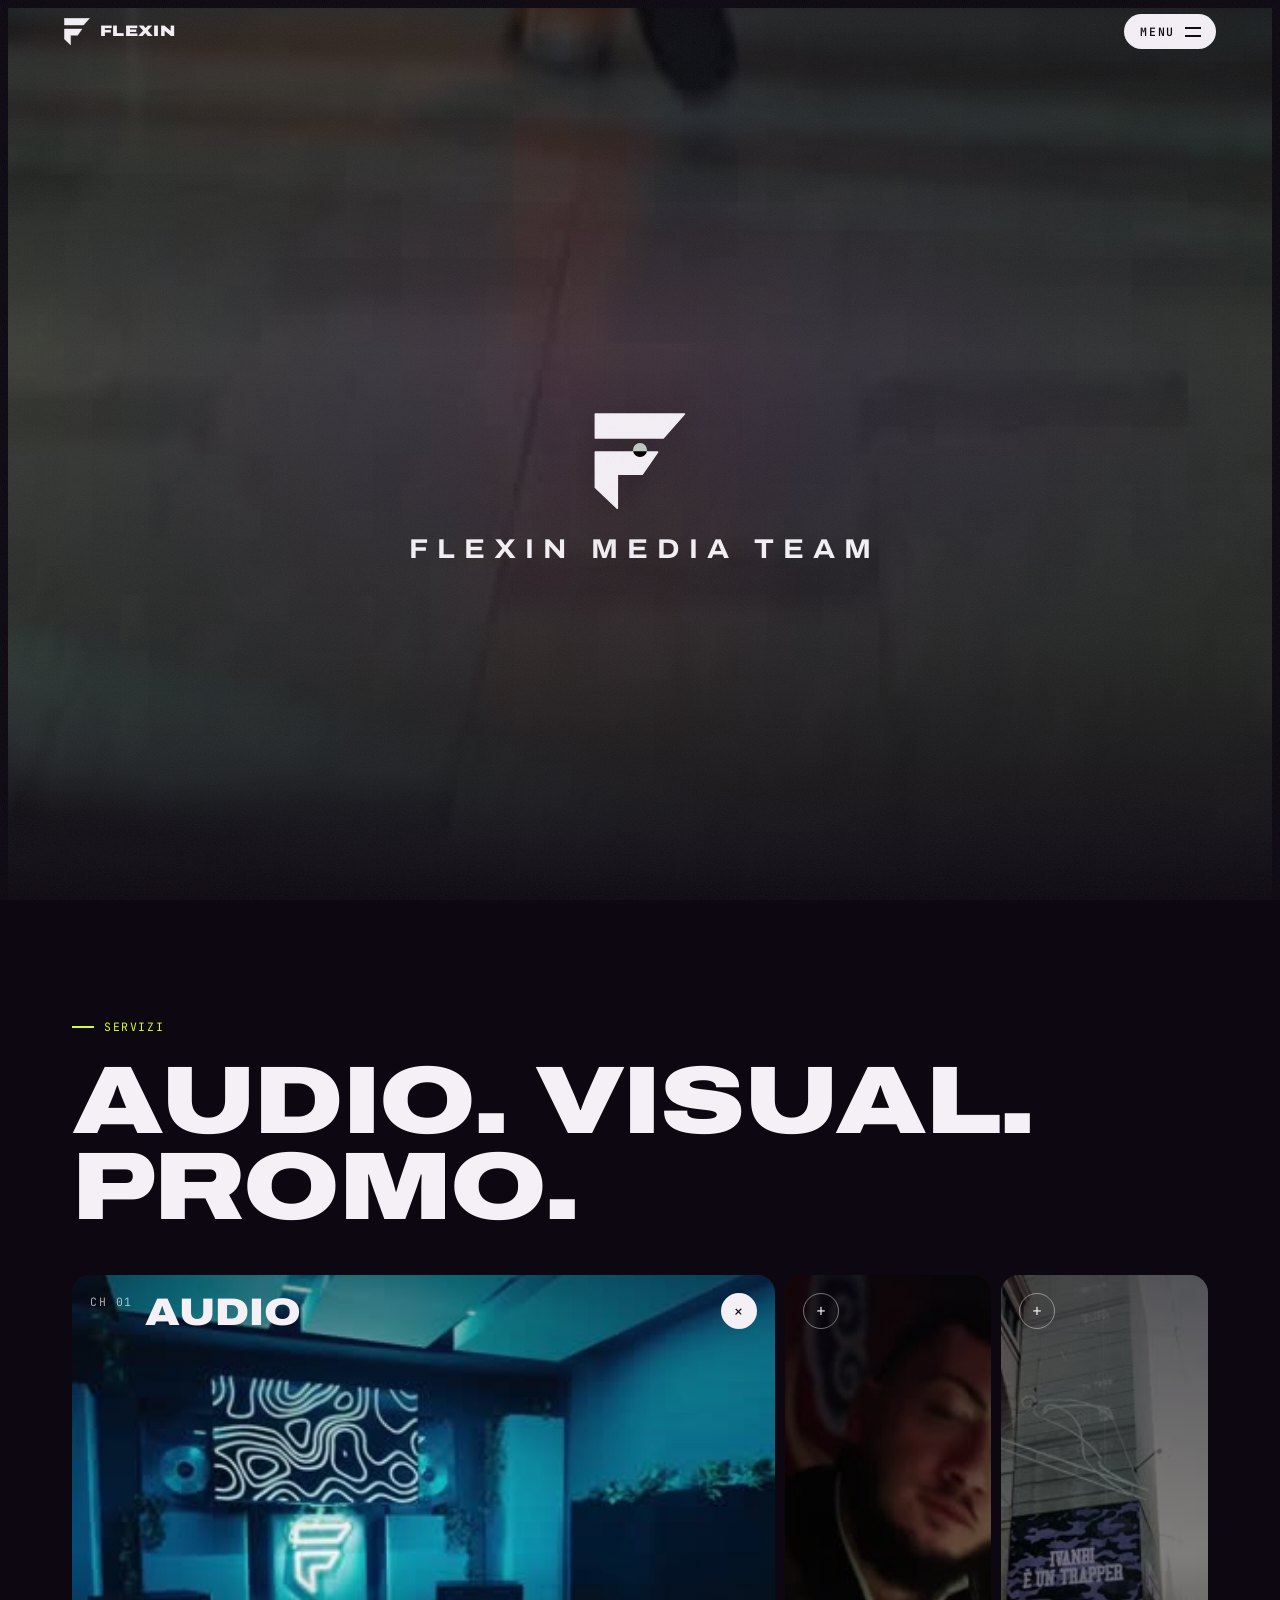
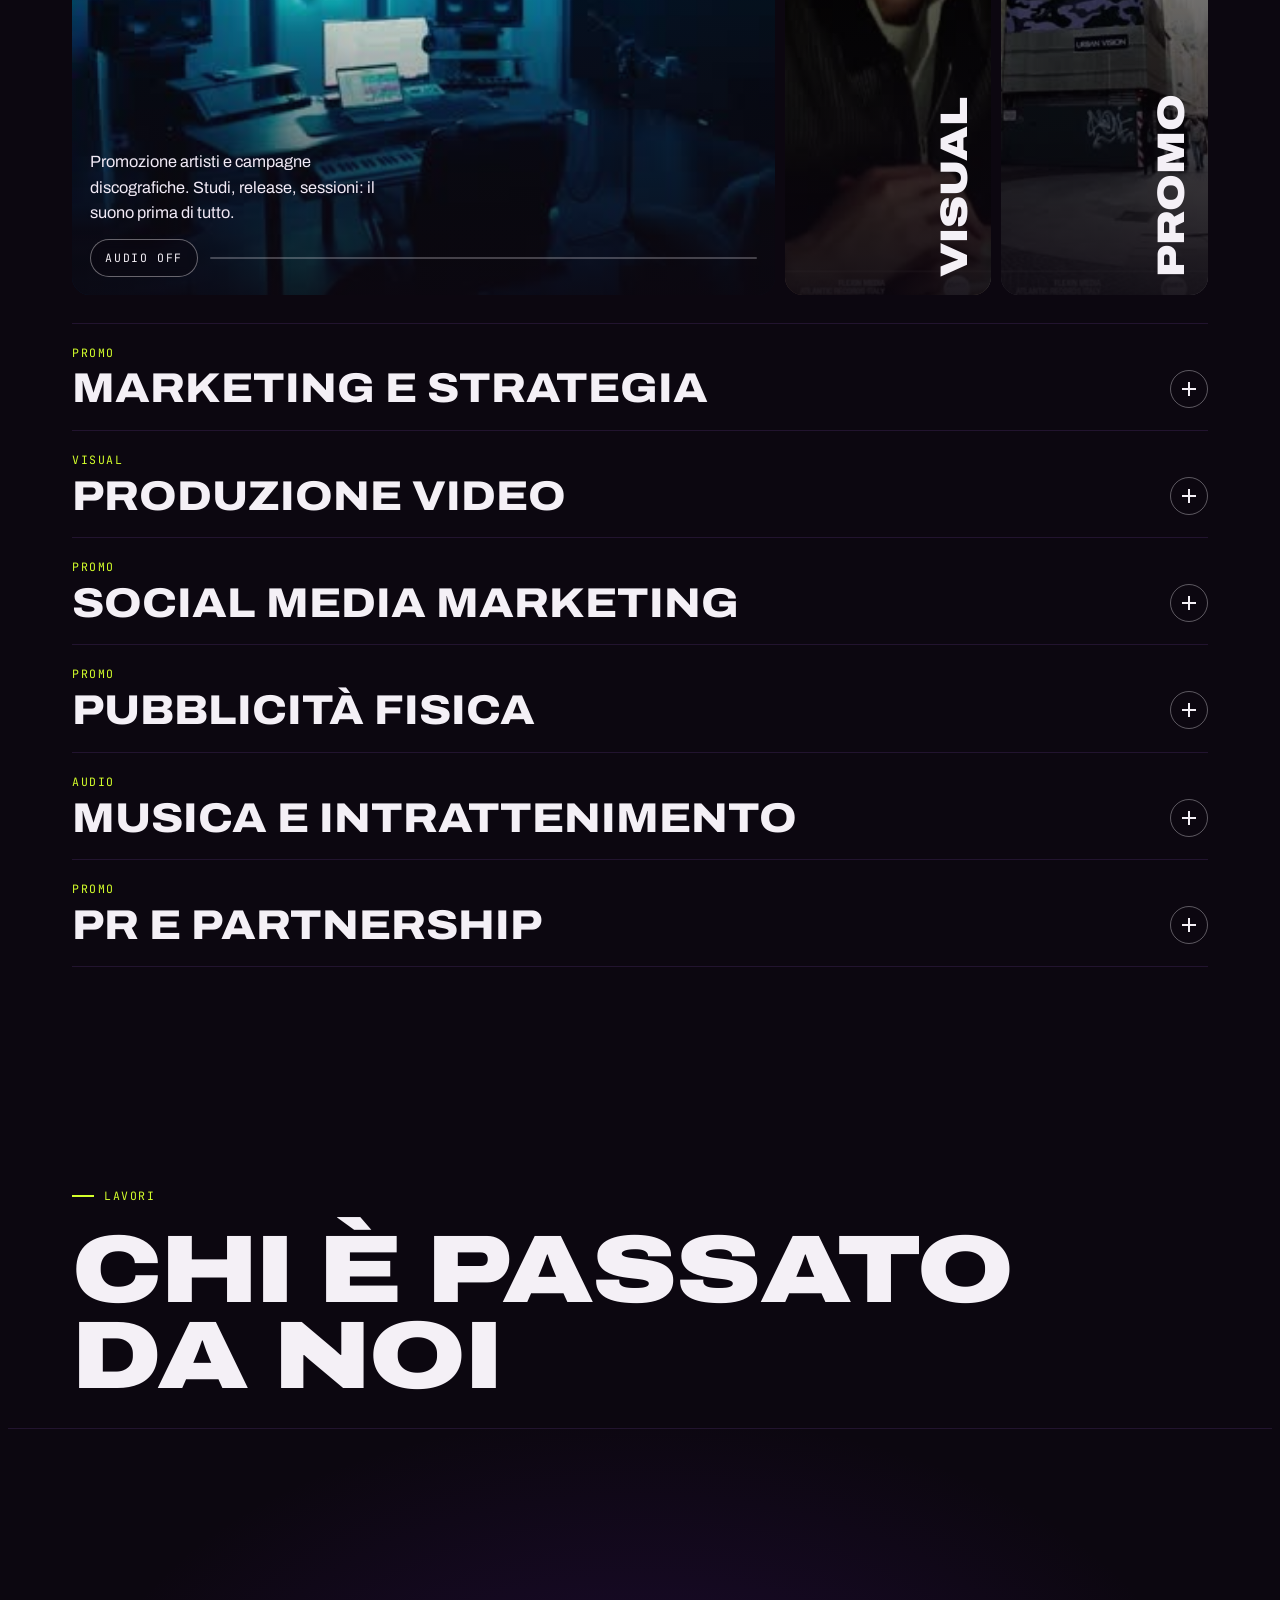
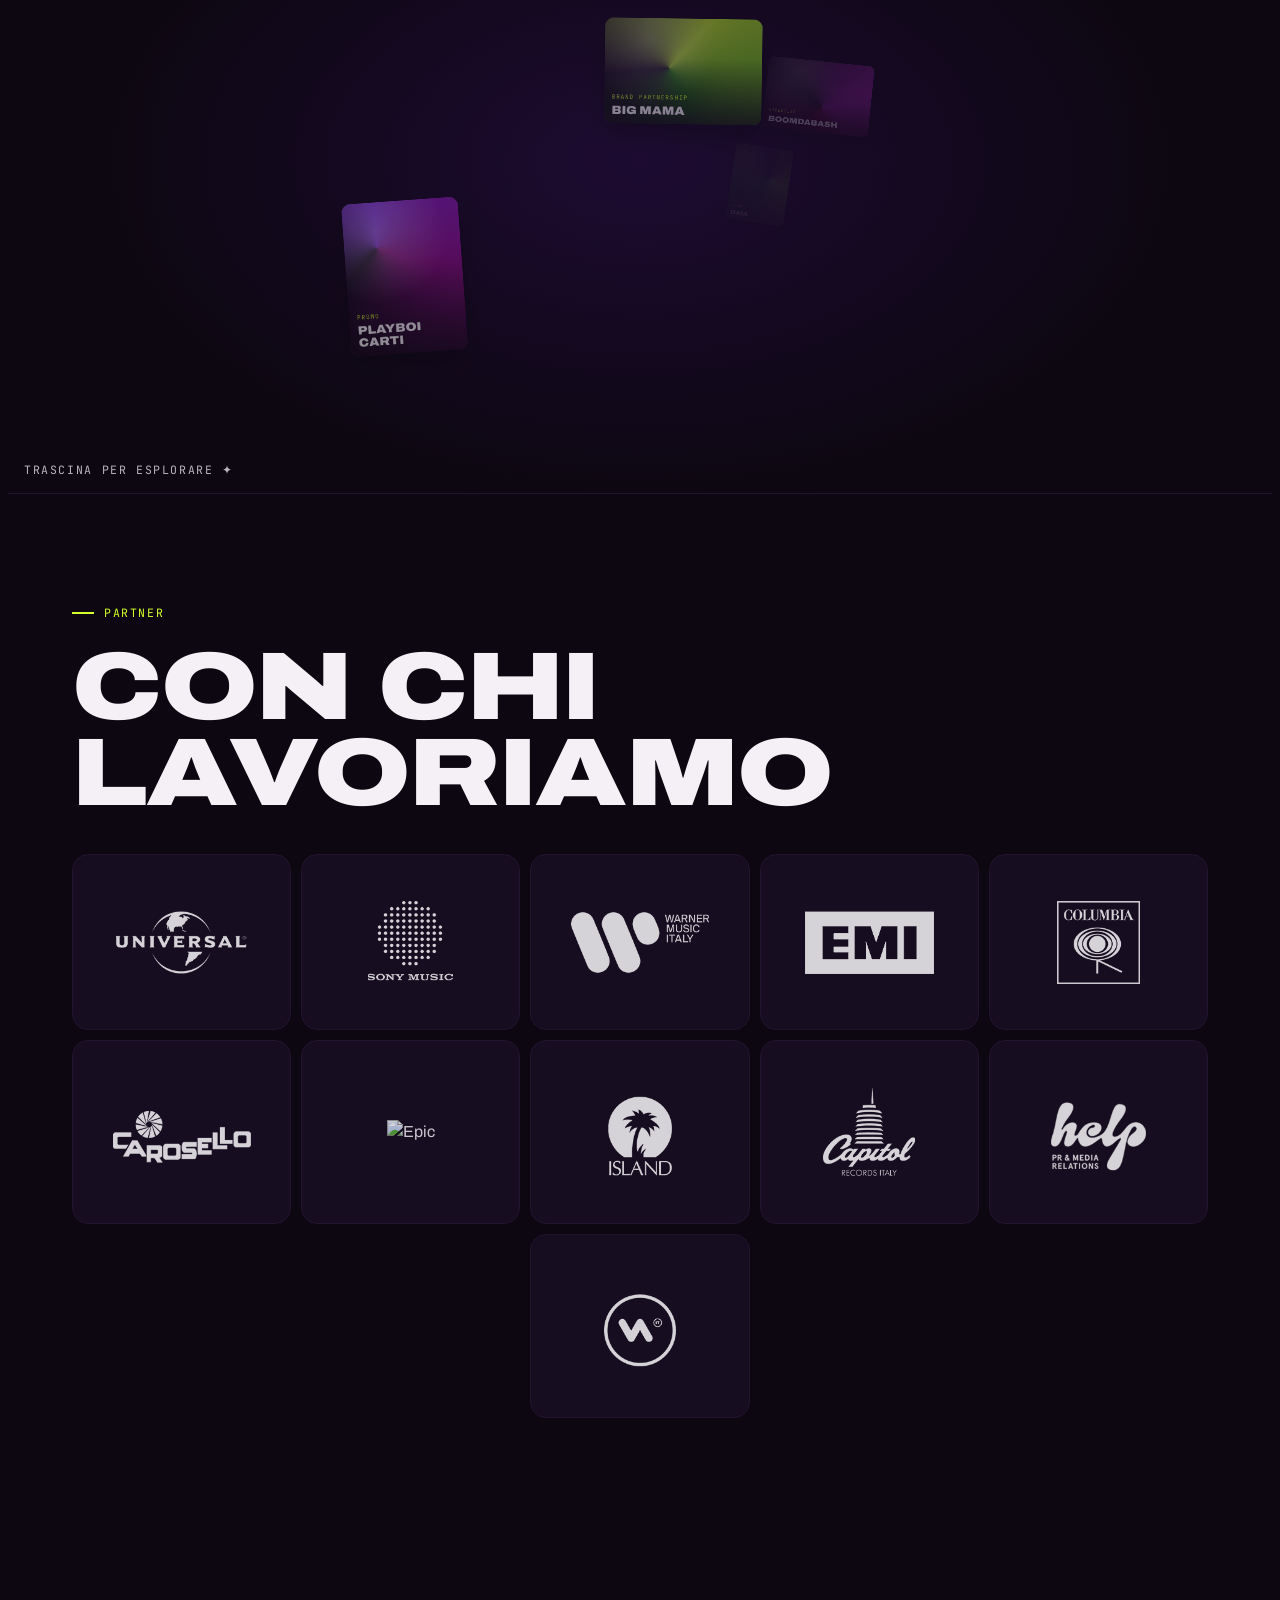
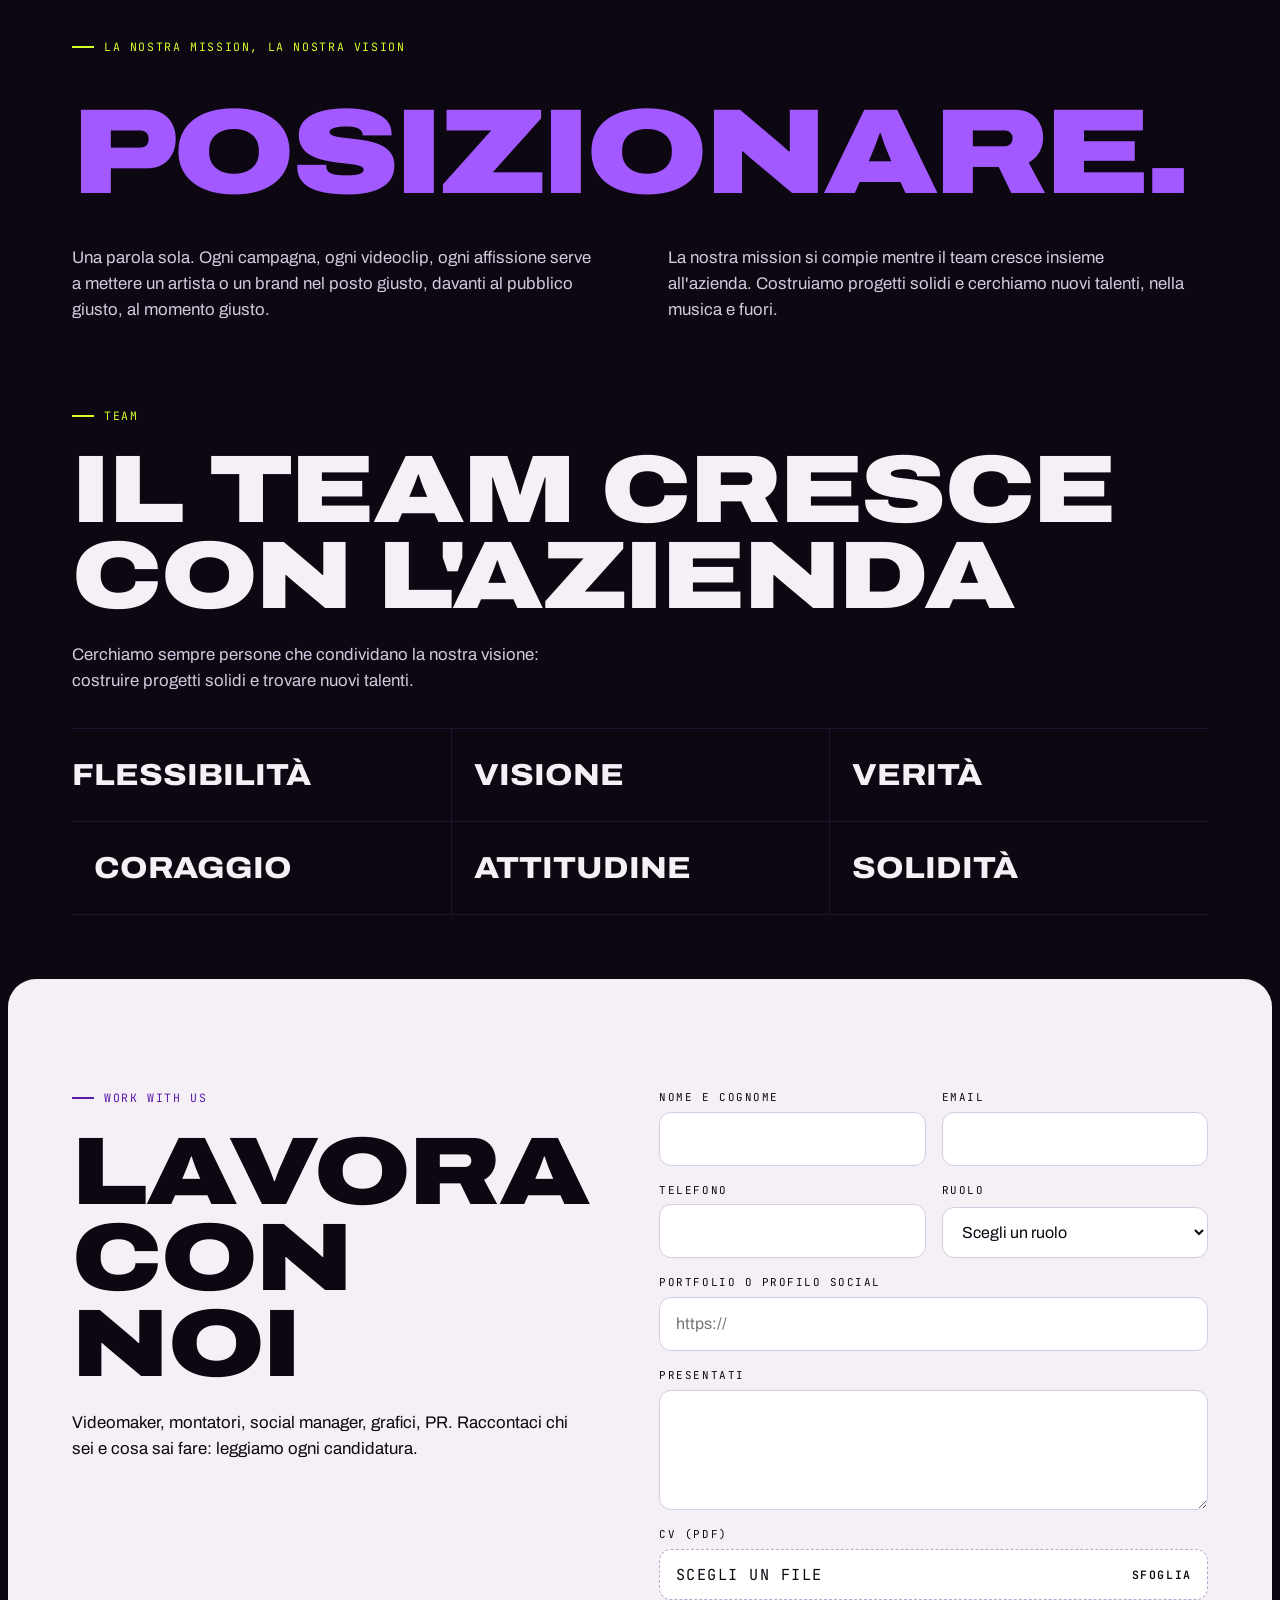
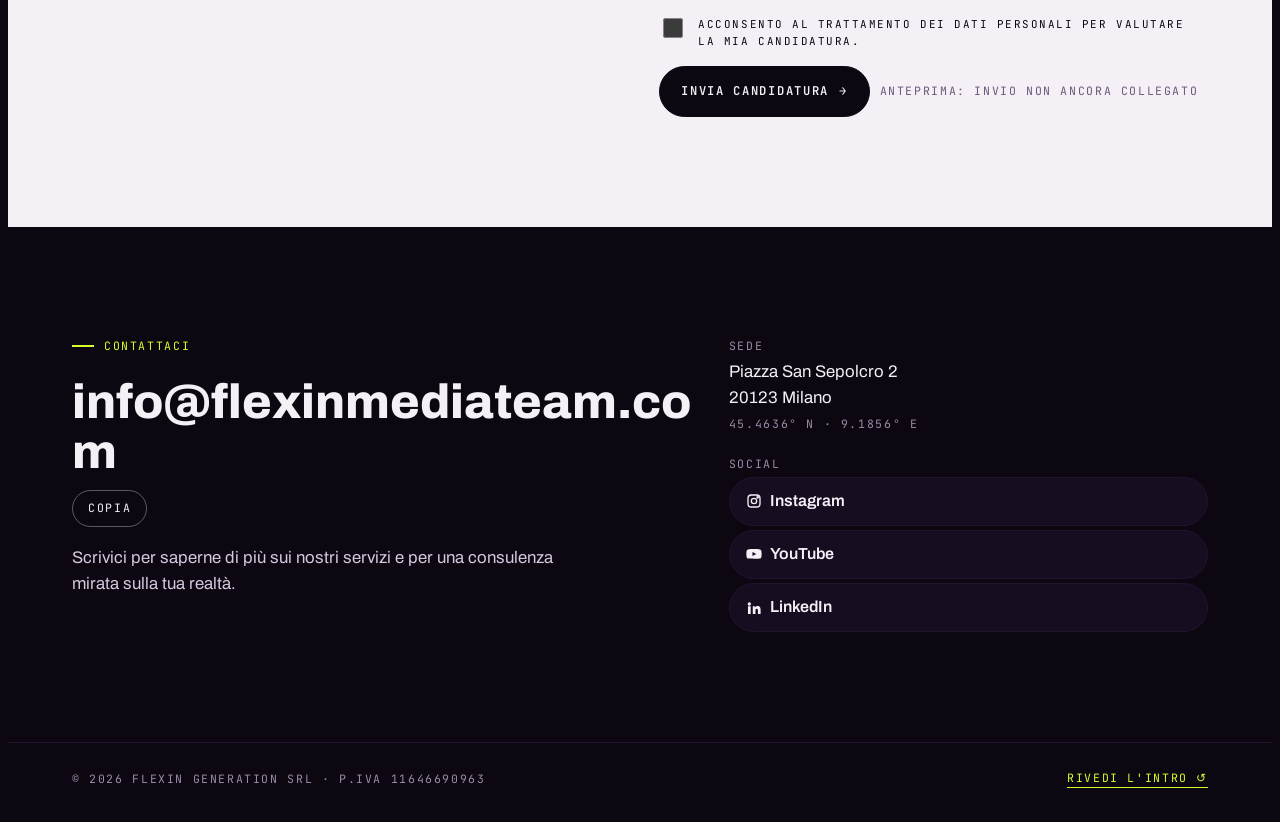
==== index.html @ f6eb92b2 "Flexin Media Team Duo: sito iniziale Co-Authored-By: Claude Sonnet 5.5 <noreply@anthropic.com>" ====
<!doctype html>
<html lang="it">
<head>
<meta charset="utf-8">
<meta name="viewport" content="width=device-width,initial-scale=1,viewport-fit=cover">
<title>Flexin Media Team Duo</title>
<meta name="claude:viewport-fit-sides" content="cover">
<link rel="preconnect" href="https://fonts.googleapis.com">
<link rel="preconnect" href="https://fonts.gstatic.com" crossorigin>
<link rel="stylesheet" href="https://fonts.googleapis.com/css2?family=Archivo:wdth,wght@62..125,100..900&family=JetBrains+Mono:wght@400;600&display=swap">
<style>
/* Layout: notte milanese dentro un double cup. Una colonna mobile-first, il viola "lean" è l'unico accento forte, il bianco polistirolo del bicchiere fa da secondo colore. */
:root{
  --ink:#0c0710;
  --ink-2:#170d21;
  --ink-3:#22142f;
  --lean:#a259ff;
  --lean-deep:#5a1aa8;
  --foam:#f4f0f6;
  --ice:#bdeeff;
  --mute:#9a8ca9;
  --hot:#ff5fa2;
  --acc-rgb:162,89,255;
  --acc2-rgb:90,26,168;
  --on-acc:#fff;
  --on-deep:#fff;
  --nav-bg:var(--lean-deep);
  --nav-fg:var(--foam);
  --nav-sub:var(--ice);
  --hues:268,282,296,312,330,248,226,196;
  --soft:var(--soft);
  --ink-rgb:12,7,16;
  --acc-b:var(--lean);
  --on-b:var(--on-acc);
  --display:"Archivo","Arial Black","Helvetica Neue",Arial,sans-serif;
  --body:"Archivo","Helvetica Neue",Arial,sans-serif;
  --mono:"JetBrains Mono",ui-monospace,"SFMono-Regular",Menlo,monospace;
  --gutter-l:max(clamp(16px,5vw,64px),env(safe-area-inset-left,0px));
  --gutter-r:max(clamp(16px,5vw,64px),env(safe-area-inset-right,0px));
  color-scheme:dark;

  --ice:#d4ff2b;--acc-b:#d4ff2b;--on-b:#0c0710;--nav-sub:#d4ff2b;--hues:268,75,296,88,330,100,248,62;
}
*{box-sizing:border-box}
html{scroll-behavior:smooth;-webkit-text-size-adjust:100%;overflow-x:clip}
body{background:var(--ink);color:var(--foam);font-family:var(--body);font-size:16px;line-height:1.55;overflow-x:clip}
body.locked{overflow:hidden;height:100%}
a{color:inherit}
button{font:inherit;color:inherit}
:focus-visible{outline:2px solid var(--ice);outline-offset:3px}
.wrap{padding-left:max(16px,env(safe-area-inset-left,0px));padding-right:max(16px,env(safe-area-inset-right,0px));max-width:1320px;margin-inline:auto}
@media (min-width:720px){.wrap{padding-left:var(--gutter-l);padding-right:var(--gutter-r)}}
.mono{font-family:var(--mono);font-size:.72rem;letter-spacing:.14em;text-transform:uppercase}
.grain{position:fixed;inset:0;pointer-events:none;z-index:90;opacity:.07;
  background-image:url("data:image/svg+xml,%3Csvg xmlns='http://www.w3.org/2000/svg' width='160' height='160'%3E%3Cfilter id='n'%3E%3CfeTurbulence type='fractalNoise' baseFrequency='.9' numOctaves='3' stitchTiles='stitch'/%3E%3C/filter%3E%3Crect width='100%25' height='100%25' filter='url(%23n)'/%3E%3C/svg%3E");
  animation:grain 1s steps(6) infinite}
@keyframes grain{0%{background-position:0 0}20%{background-position:-37px 21px}40%{background-position:23px -51px}60%{background-position:-61px -13px}80%{background-position:44px 38px}100%{background-position:0 0}}

/* ---------- INTRO ---------- */
#intro{position:fixed;inset:0;z-index:200;background:#2a0850;overflow:hidden;touch-action:none}
#intro canvas{position:absolute;inset:0;width:100%;height:100%;display:block}
.intro-vig{position:absolute;inset:0;pointer-events:none;background:radial-gradient(120% 90% at 50% 45%,transparent 50%,rgba(8,2,14,.75) 100%),linear-gradient(to top,rgba(var(--ink-rgb),.85),transparent 40%)}
.intro-flash{position:absolute;inset:0;pointer-events:none;background:#e9d6ff;opacity:0}
.intro-title{position:absolute;left:0;right:0;bottom:calc(14vh + env(safe-area-inset-bottom,0px));text-align:center;pointer-events:none;padding-inline:16px}
.intro-title h2{margin:0;font-family:var(--display);font-weight:900;font-stretch:125%;font-size:clamp(1.7rem,9.6vw,5rem);line-height:.9;text-shadow:0 4px 30px rgba(var(--ink-rgb),.6);letter-spacing:-.01em;text-transform:uppercase}
.intro-title .tl{white-space:nowrap}
.intro-title h2 span{display:inline-block;opacity:0;transform:translateY(.6em) rotate(6deg);filter:blur(6px)}
.intro-title p{margin:.9rem 0 0;color:var(--ice);opacity:0}
.intro-ui{position:absolute;top:calc(14px + env(safe-area-inset-top,0px));left:max(16px,env(safe-area-inset-left,0px));right:max(16px,env(safe-area-inset-right,0px));display:flex;justify-content:space-between;align-items:center;gap:12px}
.intro-ui .mono{color:rgba(244,240,246,.75)}
#skip{white-space:nowrap;background:rgba(var(--ink-rgb),.35);border:1px solid rgba(244,240,246,.35);border-radius:999px;padding:.6rem 1rem;cursor:pointer;backdrop-filter:blur(6px);-webkit-backdrop-filter:blur(6px)}
#skip:hover{background:var(--foam);color:var(--ink)}
.intro-bar{position:absolute;left:0;bottom:0;height:3px;width:100%;background:rgba(244,240,246,.12)}
.intro-bar i{display:block;height:100%;width:0;background:var(--lean);box-shadow:0 0 12px var(--lean)}

/* ---------- HEADER ---------- */
body::before{content:"";position:fixed;inset:0 0 auto;height:env(safe-area-inset-top,0px);z-index:60;background:var(--ink)}
.hdr{position:fixed;top:env(safe-area-inset-top,0px);left:0;right:0;z-index:50;transition:transform .45s cubic-bezier(.2,.8,.2,1)}
.hdr.hide{transform:translateY(-110%)}
.hdr::before{content:"";position:absolute;inset:0;background:rgba(var(--ink-rgb),.78);backdrop-filter:blur(12px);-webkit-backdrop-filter:blur(12px);opacity:0;transition:opacity .35s;z-index:-1}
.hdr.solid::before{opacity:1}
.hdr .wrap{display:flex;align-items:center;justify-content:space-between;padding-block:14px}
.brand{display:flex;align-items:center;gap:10px;text-decoration:none}
.brand svg{width:26px;height:auto}
.brand b{font-family:var(--display);font-stretch:125%;font-weight:900;font-size:.95rem;letter-spacing:.02em}
.menu-btn{display:flex;align-items:center;gap:10px;background:var(--foam);color:var(--ink);border:0;border-radius:999px;padding:.55rem .95rem .55rem 1.05rem;cursor:pointer;font-family:var(--mono);font-size:.72rem;letter-spacing:.14em;font-weight:600}
.menu-btn i{position:relative;width:16px;height:10px;display:block}
.menu-btn i::before,.menu-btn i::after{content:"";position:absolute;left:0;right:0;height:2px;background:currentColor;transition:transform .35s}
.menu-btn i::before{top:0}.menu-btn i::after{bottom:0}
body.menu-open .menu-btn i::before{transform:translateY(4px) rotate(45deg)}
body.menu-open .menu-btn i::after{transform:translateY(-4px) rotate(-45deg)}
.nav{position:fixed;inset:0;z-index:45;background:var(--nav-bg);clip-path:circle(0% at calc(100% - 50px) 34px);transition:clip-path .8s cubic-bezier(.7,0,.2,1);display:flex;flex-direction:column;justify-content:center;visibility:hidden;color:var(--nav-fg)}
body.menu-open .nav{clip-path:circle(150% at calc(100% - 50px) 34px);visibility:visible}
.nav ul{list-style:none;margin:0;padding:0;display:grid;gap:.2rem}
.nav a{display:flex;align-items:baseline;gap:14px;text-decoration:none;font-family:var(--display);font-weight:900;font-stretch:125%;text-transform:uppercase;font-size:clamp(2.2rem,11vw,5.5rem);line-height:1;padding-block:.15em;transform:translateY(40px);opacity:0;transition:transform .6s cubic-bezier(.2,.8,.2,1),opacity .6s,color .2s}
.nav a small{font-family:var(--mono);font-size:.7rem;font-weight:400;letter-spacing:.14em;color:var(--nav-sub)}
.nav a:hover{color:var(--nav-sub)}
body.menu-open .nav a{transform:none;opacity:1}
body.menu-open .nav li:nth-child(2) a{transition-delay:.05s}
body.menu-open .nav li:nth-child(3) a{transition-delay:.1s}
body.menu-open .nav li:nth-child(4) a{transition-delay:.15s}
body.menu-open .nav li:nth-child(5) a{transition-delay:.2s}
body.menu-open .nav li:nth-child(6) a{transition-delay:.25s}
.nav-foot{margin-top:2.4rem;display:flex;flex-wrap:wrap;gap:10px 22px}
.nav-foot a{font-family:var(--mono);font-size:.75rem;letter-spacing:.14em;text-transform:uppercase;text-decoration:none;border-bottom:1px solid currentColor}

/* ---------- HERO ---------- */
.hero{position:relative;min-height:100svh;display:flex;isolation:isolate;overflow:hidden;background:var(--ink)}
.hero-video{position:absolute;inset:0;width:100%;height:100%;object-fit:cover;z-index:-2;filter:saturate(.85) contrast(1.05)}
.hero-shade{position:absolute;inset:0;z-index:-1;background:linear-gradient(to bottom,rgba(var(--ink-rgb),.7),rgba(var(--ink-rgb),.28) 38%,rgba(var(--ink-rgb),.55) 70%,var(--ink)),radial-gradient(90% 60% at 50% 45%,rgba(var(--acc2-rgb),.22),transparent 70%)}
.hero-in{width:100%;display:flex;flex-direction:column;justify-content:center;align-items:center;padding-top:calc(88px + env(safe-area-inset-top,0px));padding-bottom:calc(64px + env(safe-area-inset-bottom,0px))}
.hero-top{display:flex;justify-content:space-between;gap:12px;color:rgba(244,240,246,.7);flex-wrap:wrap}
.hero-mark{display:flex;flex-direction:column;align-items:center;text-align:center;gap:22px}
.hero-logo{width:clamp(56px,15vw,92px);height:auto;color:var(--foam);filter:drop-shadow(0 6px 30px rgba(var(--ink-rgb),.5))}
.hero h1{margin:0;font-family:var(--display);font-weight:700;font-stretch:112%;text-transform:uppercase;letter-spacing:.34em;margin-right:-.34em;font-size:clamp(.95rem,4.3vw,1.7rem);line-height:1.3}
.hero-mark .mono{color:var(--ice);opacity:.85}
.hero-sub{display:grid;gap:22px;align-items:end}
.hero-sub p{margin:0;max-width:38ch;font-size:1rem;color:#e3dbea}
.hero-sub p strong{color:var(--foam);font-weight:600}
.cta-row{display:flex;flex-wrap:wrap;gap:10px}
.btn{display:inline-flex;align-items:center;gap:10px;text-decoration:none;border-radius:999px;padding:.95rem 1.3rem;font-family:var(--mono);font-size:.76rem;letter-spacing:.14em;text-transform:uppercase;font-weight:600;border:1px solid var(--foam);cursor:pointer;background:transparent;transition:background .25s,color .25s,transform .25s}
.btn.fill{background:var(--acc-b);border-color:var(--acc-b);color:var(--on-b)}
.btn:hover{background:var(--foam);color:var(--ink);border-color:var(--foam)}
.btn .arr{transition:transform .25s}
.btn:hover .arr{transform:translateX(4px)}
.coords{color:var(--mute)}
@media (min-width:900px){
  .hero-sub{grid-template-columns:1fr auto}
  .hero-in{padding-top:120px;padding-bottom:56px}
}

/* ---------- SECTIONS ---------- */
section{position:relative}
.sec{padding-block:64px}
@media (min-width:900px){.sec{padding-block:110px}}
.eyebrow{display:flex;align-items:center;gap:10px;color:var(--acc-b);margin-bottom:22px}
.eyebrow::before{content:"";width:22px;height:2px;background:currentColor}
.h2{margin:0;font-family:var(--display);font-weight:900;font-stretch:125%;text-transform:uppercase;font-size:clamp(2.1rem,10vw,6rem);line-height:.9;letter-spacing:-.015em;text-wrap:balance}
.lede{max-width:52ch;color:#d4c9df;font-size:1.05rem}

/* Mission */
.mission .pos{margin:24px 0 0;font-family:var(--display);font-weight:900;font-stretch:125%;text-transform:uppercase;line-height:.85;font-size:13vw;letter-spacing:-.03em;white-space:nowrap}
.pos-box{overflow:hidden}
.pos span{display:inline-block;color:var(--ink-3);-webkit-text-stroke:1px rgba(244,240,246,.25);transition:color .3s}
.pos span.on{color:var(--lean);-webkit-text-stroke:0}
.mission-grid{margin-top:40px;display:grid;gap:24px}
.mission-grid p{margin:0}
@media (min-width:900px){.mission-grid{grid-template-columns:1fr 1fr;gap:56px}}

/* Services pillars with video */
.pillars{margin-top:44px;display:flex;flex-direction:column;gap:8px}
.pillar{position:relative;overflow:hidden;border-radius:18px;background:var(--ink-2);height:88px;cursor:pointer;isolation:isolate;transition:height .8s cubic-bezier(.7,0,.2,1),flex .8s cubic-bezier(.7,0,.2,1);-webkit-tap-highlight-color:transparent}
.pillar.is-active{height:min(74svh,580px);cursor:default}
.pillar video{position:absolute;inset:0;width:100%;height:100%;object-fit:cover;z-index:-2;transform:scale(1.12);transition:transform 1.2s cubic-bezier(.2,.8,.2,1),filter .6s;filter:brightness(.55) saturate(.8)}
.pillar.is-active video{transform:scale(1);filter:none}
.pillar::after{content:"";position:absolute;inset:0;z-index:-1;background:linear-gradient(to top,rgba(var(--ink-rgb),.85),transparent 55%,rgba(var(--ink-rgb),.35));pointer-events:none}
.pillar-head{position:absolute;left:18px;right:18px;top:0;height:88px;display:flex;align-items:center;justify-content:space-between;gap:12px}
.pillar-head .ch{color:rgba(244,240,246,.7)}
.pillar-head h3{margin:0;font-family:var(--display);font-weight:900;font-stretch:118%;text-transform:uppercase;font-size:clamp(1.5rem,7vw,2.6rem);line-height:1;flex:1}
.pillar-head .go{width:36px;height:36px;border-radius:50%;border:1px solid rgba(244,240,246,.45);display:grid;place-items:center;transition:transform .5s,background .3s}
.pillar.is-active .go{transform:rotate(45deg);background:var(--foam);color:var(--ink)}
.pillar-body{position:absolute;left:18px;right:18px;bottom:18px;display:grid;gap:14px;opacity:0;transform:translateY(16px);transition:opacity .5s .25s,transform .6s .25s;pointer-events:none}
.pillar.is-active .pillar-body{opacity:1;transform:none;pointer-events:auto}
.pillar-body p{margin:0;max-width:34ch;font-size:1.02rem;color:#f0e9f5}
.pillar-foot{display:flex;align-items:center;justify-content:space-between;gap:12px}
.snd{background:rgba(var(--ink-rgb),.45);border:1px solid rgba(244,240,246,.4);border-radius:999px;padding:.55rem .9rem;cursor:pointer;backdrop-filter:blur(6px);-webkit-backdrop-filter:blur(6px)}
.snd[aria-pressed="true"]{background:var(--foam);color:var(--ink)}
.pbar{flex:1;height:2px;background:rgba(244,240,246,.25);border-radius:2px;overflow:hidden}
.pbar i{display:block;height:100%;width:0;background:var(--foam)}
@media (min-width:900px){
  .pillars{flex-direction:row;height:620px;gap:10px}
  .pillar,.pillar.is-active{height:auto;flex:1}
  .pillar.is-active{flex:3.4}
  .pillar-head{height:auto;top:18px;bottom:auto;align-items:flex-start}
  .pillar:not(.is-active) .pillar-head h3{writing-mode:vertical-rl;transform:rotate(180deg);flex:0;align-self:flex-end;margin-top:auto}
  .pillar:not(.is-active) .pillar-head{flex-direction:column;align-items:flex-start;height:calc(100% - 36px);justify-content:space-between}
  .pillar:not(.is-active) .pillar-head .go{order:-1}
  .pillar:not(.is-active) .pillar-head .ch{display:none}
  .pillar-head h3{font-size:clamp(1.6rem,3vw,3rem)}
  .pillar:hover:not(.is-active) video{filter:brightness(.8) saturate(.9)}
}

.svc{margin-top:28px;border-top:1px solid var(--ink-3)}
.svc details{border-bottom:1px solid var(--ink-3)}
.svc summary{list-style:none;cursor:pointer;display:grid;grid-template-columns:1fr auto;align-items:center;gap:6px 14px;padding-block:20px}
.svc summary::-webkit-details-marker{display:none}
.svc summary .tag{grid-column:1/-1;color:var(--acc-b)}
.svc summary h4{margin:0;font-family:var(--display);font-weight:800;font-stretch:112%;font-size:clamp(1.35rem,6vw,2.6rem);line-height:1.02;text-transform:uppercase;transition:color .2s,transform .3s;min-width:0}
.svc summary:hover h4{color:var(--ice);transform:translateX(6px)}
.plus{width:38px;height:38px;border-radius:50%;border:1px solid rgba(244,240,246,.35);position:relative;flex:none;transition:transform .4s,background .3s}
.plus::before,.plus::after{content:"";position:absolute;left:50%;top:50%;width:14px;height:2px;background:currentColor;transform:translate(-50%,-50%)}
.plus::after{transform:translate(-50%,-50%) rotate(90deg)}
.svc details[open] .plus{transform:rotate(135deg);background:var(--lean);border-color:var(--lean)}
.svc .body{padding:0 0 24px;display:grid;gap:14px;max-width:62ch;color:#d4c9df}
.svc .body p{margin:0}
.chips{display:flex;flex-wrap:wrap;gap:8px}
.chip{border:1px solid var(--ink-3);background:var(--ink-2);border-radius:999px;padding:.4rem .75rem;font-size:.82rem;color:var(--foam)}

/* Works field */
.works-head{display:grid;gap:22px}
.filters{display:flex;gap:8px;overflow-x:auto;padding-bottom:6px;margin-inline:-4px;padding-inline:4px;scrollbar-width:none}
.filters::-webkit-scrollbar{display:none}
.filters button{flex:none;border:1px solid rgba(244,240,246,.3);background:transparent;border-radius:999px;padding:.55rem .95rem;cursor:pointer;font-family:var(--mono);font-size:.7rem;letter-spacing:.12em;text-transform:uppercase;transition:background .2s,color .2s}
.filters button[aria-pressed="true"]{background:var(--foam);color:var(--ink);border-color:var(--foam)}
.filters button b{font-weight:400;opacity:.6;margin-left:4px}
.field{position:relative;margin-top:28px;height:clamp(480px,74svh,720px);overflow:hidden;cursor:grab;touch-action:pan-y;user-select:none;-webkit-user-select:none;background:radial-gradient(60% 70% at 50% 50%,rgba(var(--acc2-rgb),.22),transparent 75%),var(--ink);border-block:1px solid var(--ink-3)}
.field.drag{cursor:grabbing}
.field::before,.field::after{content:"";position:absolute;top:0;bottom:0;width:12%;z-index:3;pointer-events:none}
.field::before{left:0;background:linear-gradient(to right,var(--ink),transparent)}
.field::after{right:0;background:linear-gradient(to left,var(--ink),transparent)}
.wcard{position:absolute;left:0;top:0;border:0;padding:0;border-radius:14px;overflow:hidden;cursor:inherit;color:#fff;text-align:left;will-change:transform,opacity;box-shadow:0 18px 40px rgba(0,0,0,.45);opacity:0;transform-origin:50% 50%}
.wcard .art{position:absolute;inset:0}
.wcard .art::after{content:"";position:absolute;inset:0;background:radial-gradient(circle at 28% 20%,rgba(255,255,255,.28),transparent 48%),linear-gradient(to top,rgba(var(--ink-rgb),.78),transparent 62%)}
.wcard .t{position:absolute;left:12px;right:12px;bottom:12px;display:grid;gap:4px}
.wcard .a{font-family:var(--display);font-weight:900;font-stretch:112%;text-transform:uppercase;line-height:1;font-size:clamp(.9rem,4.2vw,1.2rem);overflow-wrap:anywhere}
.wcard .k{font-family:var(--mono);font-size:.58rem;letter-spacing:.12em;text-transform:uppercase;color:var(--ice)}
.wcard.sz1{width:150px;height:200px}.wcard.sz2{width:196px;height:134px}.wcard.sz3{width:156px;height:156px}
@media (min-width:900px){.wcard.sz1{width:180px;height:236px}.wcard.sz2{width:250px;height:168px}.wcard.sz3{width:196px;height:196px}.wcard .a{font-size:1.15rem}}
.field-hint,.field-count{position:absolute;bottom:14px;z-index:4;color:rgba(244,240,246,.75);pointer-events:none}
.field-hint{left:max(16px,env(safe-area-inset-left,0px))}
.field-count{right:max(16px,env(safe-area-inset-right,0px))}
.detail{position:fixed;inset:0;z-index:120;display:grid;align-items:end;justify-items:center;background:rgba(8,3,14,.72);backdrop-filter:blur(10px);-webkit-backdrop-filter:blur(10px)}
.detail[hidden]{display:none}
.dpanel{width:min(100%,560px);background:var(--ink-2);border-radius:24px 24px 0 0;overflow:hidden;padding-bottom:env(safe-area-inset-bottom,0px);border:1px solid var(--ink-3);border-bottom:0}
.dcover{position:relative;aspect-ratio:16/10;display:flex;align-items:flex-end;padding:20px}
.dcover::after{content:"";position:absolute;inset:0;background:radial-gradient(circle at 28% 20%,rgba(255,255,255,.3),transparent 50%),linear-gradient(to top,rgba(var(--ink-rgb),.7),transparent 70%)}
.dcover h3{position:relative;z-index:1;margin:0;font-family:var(--display);font-weight:900;font-stretch:118%;text-transform:uppercase;font-size:clamp(1.6rem,8vw,2.6rem);line-height:.95;text-wrap:balance}
.dbody{padding:20px;display:grid;gap:14px}
.dbody .ttl{font-size:1.2rem;font-weight:600}
.dnav{display:flex;align-items:center;justify-content:space-between;gap:10px;flex-wrap:wrap}
.dnav .l{display:flex;gap:8px}
.icon-btn{width:44px;height:44px;border-radius:50%;border:1px solid rgba(244,240,246,.35);background:transparent;cursor:pointer;display:grid;place-items:center;font-size:1.1rem;transition:background .2s,color .2s}
.icon-btn:hover{background:var(--foam);color:var(--ink)}
@media (min-width:720px){.detail{align-items:center}.dpanel{border-radius:24px;border-bottom:1px solid var(--ink-3)}}

/* Partners */
.partners-grid{margin-top:38px;display:flex;flex-wrap:wrap;justify-content:center;gap:10px}
.ptile{flex:0 0 calc(50% - 5px);aspect-ratio:3/2;border:1px solid var(--ink-3);border-radius:16px;display:grid;place-items:center;background:var(--ink-2);padding:20px;transition:border-color .3s,transform .4s,background .3s}
.ptile img{max-width:78%;max-height:62%;width:auto;height:auto;opacity:.82;transition:opacity .3s,transform .4s}
.ptile:hover{border-color:var(--lean);transform:translateY(-4px);background:var(--ink-3)}
.ptile:hover img{opacity:1;transform:scale(1.06)}
@media (min-width:720px){.ptile{flex-basis:calc(25% - 8px)}}
@media (min-width:1100px){.ptile{flex-basis:calc(20% - 8px)}}

/* Team + values */
.vals{margin:34px 0 0;padding:0;list-style:none;display:grid;grid-template-columns:repeat(2,1fr);border-top:1px solid var(--ink-3)}
.vals li{padding:22px 0;border-bottom:1px solid var(--ink-3);font-family:var(--display);font-weight:800;font-stretch:112%;text-transform:uppercase;font-size:clamp(1.05rem,5vw,1.9rem);line-height:1.05;transition:color .25s,padding .35s}
.vals li:nth-child(odd){padding-right:12px}
.vals li:nth-child(even){padding-left:14px;border-left:1px solid var(--ink-3)}
.vals li:hover{color:var(--acc-b)}
@media (min-width:900px){.vals{grid-template-columns:repeat(3,1fr)}.vals li{border-left:1px solid var(--ink-3);padding:30px 22px}.vals li:nth-child(3n+1){border-left:0;padding-left:0}.vals li:nth-child(even){padding-left:22px}}

/* Work with us form */
.apply{background:var(--foam);color:var(--ink);border-radius:28px 28px 0 0}
.apply .eyebrow{color:var(--lean-deep)}
.apply .lede{color:var(--soft)}
.apply-grid{display:grid;gap:34px}
@media (min-width:960px){.apply-grid{grid-template-columns:1fr 1.2fr;gap:70px;align-items:start}}
.form{display:grid;gap:16px;grid-template-columns:1fr}
@media (min-width:640px){.form{grid-template-columns:1fr 1fr}.form .full{grid-column:1/-1}}
.fld{display:grid;gap:6px;min-width:0}
.fld label{font-family:var(--mono);font-size:.68rem;letter-spacing:.14em;text-transform:uppercase;color:var(--soft)}
.fld input,.fld select,.fld textarea{width:100%;font:inherit;font-size:1rem;color:var(--ink);background:#fff;border:1.5px solid #d6cbe0;border-radius:12px;padding:.85rem .95rem;transition:border-color .2s,box-shadow .2s;min-width:0}
.fld textarea{min-height:120px;resize:vertical}
.fld input:focus,.fld select:focus,.fld textarea:focus{outline:none;border-color:var(--lean);box-shadow:0 0 0 4px rgba(var(--acc-rgb),.2)}
.fld.bad input,.fld.bad select,.fld.bad textarea{border-color:#d02b6a}
.err{min-height:1em;font-size:.8rem;color:#b3205a;display:none}
.fld.bad .err{display:block}
.file{display:flex;align-items:center;gap:12px;border:1.5px dashed #b9a8cc;border-radius:12px;padding:.8rem .95rem;background:#fff;cursor:pointer;min-width:0}
.file input{position:absolute;opacity:0;width:1px;height:1px}
.file span{overflow:hidden;text-overflow:ellipsis;white-space:nowrap;min-width:0;flex:1;color:var(--soft);font-size:.95rem}
.file:focus-within{border-color:var(--lean);box-shadow:0 0 0 4px rgba(var(--acc-rgb),.2)}
.chk{display:flex;gap:12px;align-items:flex-start;font-size:.88rem;color:var(--soft)}
.chk input{width:20px;height:20px;margin-top:2px;accent-color:var(--lean-deep);flex:none}
.apply .btn{border-color:var(--ink);color:var(--ink)}
.apply .btn.fill{background:var(--ink);color:var(--foam);border-color:var(--ink)}
.apply .btn.fill:hover{background:var(--lean-deep);border-color:var(--lean-deep);color:var(--on-deep)}
.form-note{color:#6b5a7c}
.sent{display:none;gap:14px;justify-items:start;padding:34px;border-radius:22px;background:var(--ink);color:var(--foam)}
.sent.on{display:grid}
.sent .ck{width:64px;height:64px}
.sent h3{margin:0;font-family:var(--display);font-weight:900;font-stretch:118%;text-transform:uppercase;font-size:clamp(1.5rem,6vw,2.4rem);line-height:1}
.sent p{margin:0;color:#d4c9df}
.ckp{stroke-dasharray:60;stroke-dashoffset:60}
.sent.on .ckp{animation:draw .8s .2s ease forwards}
@keyframes draw{to{stroke-dashoffset:0}}

/* Contact */
.contact{background:var(--ink)}
.contact-grid{display:grid;gap:34px}
.mail{display:flex;flex-wrap:wrap;align-items:center;gap:12px}
.mail .addr{font-family:var(--display);font-weight:800;font-stretch:100%;font-size:clamp(1rem,5.3vw,3rem);line-height:1.05;overflow-wrap:anywhere;user-select:all;-webkit-user-select:all}
.copy{border:1px solid rgba(244,240,246,.35);background:transparent;border-radius:999px;padding:.55rem .95rem;cursor:pointer}
.copy.ok{background:var(--lean);border-color:var(--lean);color:var(--on-acc)}
.info{display:grid;gap:22px}
.info div{display:grid;gap:4px}
.info .mono{color:var(--mute)}
.info address{font-style:normal;font-size:1.05rem}
.socials{display:flex;flex-wrap:wrap;gap:10px}
.socials a{display:inline-flex;align-items:center;gap:8px;text-decoration:none;border:1px solid var(--ink-3);background:var(--ink-2);border-radius:999px;padding:.7rem 1rem;font-weight:600;transition:background .2s,border-color .2s}
.socials a:hover{background:var(--lean);border-color:var(--lean)}
.socials svg{width:16px;height:16px}
@media (min-width:900px){.contact-grid{grid-template-columns:1.3fr 1fr;align-items:start}}
.foot{border-top:1px solid var(--ink-3);padding-block:26px calc(26px + env(safe-area-inset-bottom,0px))}
.foot .wrap{display:flex;flex-wrap:wrap;justify-content:space-between;gap:14px;color:var(--mute);align-items:center}
.replay{background:none;border:0;border-bottom:1px solid currentColor;cursor:pointer;color:var(--ice);padding:0}

/* Cursor (desktop) */
.cursor{position:fixed;left:0;top:0;width:14px;height:14px;margin:-7px 0 0 -7px;border-radius:50%;background:var(--foam);mix-blend-mode:difference;pointer-events:none;z-index:150;transition:width .25s,height .25s,margin .25s;display:none}
.cursor.big{width:64px;height:64px;margin:-32px 0 0 -32px}
@media (pointer:fine){.cursor{display:block}}

@media (prefers-reduced-motion:reduce){
  .grain,.sent.on .ckp{animation:none}
  .ckp{stroke-dashoffset:0}
  html{scroll-behavior:auto}
}
</style>
</head>
<body>

<div id="intro" aria-label="Animazione introduttiva">
  <div class="intro-vig"></div>
  <div class="intro-flash"></div>
  <div class="intro-ui">
    <span class="mono">FMT · Milano</span>
    <button id="skip" class="mono" type="button">Salta ›</button>
  </div>
  <div class="intro-title">
    <h2 aria-label="Flexin Media Team"></h2>
    <p class="mono">Marketing &amp; Production</p>
  </div>
  <div class="intro-bar"><i></i></div>
</div>

<div class="grain" aria-hidden="true"></div>
<div class="cursor" aria-hidden="true"></div>

<header class="hdr">
  <div class="wrap">
    <a class="brand" href="#top" aria-label="Flexin Media Team, torna su">
      <svg viewBox="0 0 1260 1330" aria-hidden="true"><path fill="currentColor" stroke="currentColor" stroke-width="20" stroke-linejoin="round" d="M18 14H1239L949 343H18Z M18 534H872L661 840H320V1306L18 1021Z"/></svg>
      <b>FLEXIN</b>
    </a>
    <button class="menu-btn" type="button" aria-expanded="false" aria-controls="nav">MENU <i></i></button>
  </div>
</header>

<nav class="nav" id="nav" aria-label="Menu principale">
  <div class="wrap">
    <ul>
      <li><a href="#servizi"><small>01</small>Servizi</a></li>
      <li><a href="#lavori"><small>02</small>Lavori</a></li>
      <li><a href="#partner"><small>03</small>Partner</a></li>
      <li><a href="#team"><small>04</small>Team</a></li>
      <li><a href="#candidatura"><small>05</small>Candidati</a></li>
      <li><a href="#contatti"><small>06</small>Contatti</a></li>
    </ul>
    <div class="nav-foot">
      <a href="https://www.instagram.com/flexinmediateam" target="_blank" rel="noopener">Instagram</a>
      <a href="https://www.youtube.com/playlist?list=PLuzKgrCgdhUMViSuxYROmdSVbqjkJgI1q" target="_blank" rel="noopener">YouTube</a>
      <a href="https://www.linkedin.com/company/flexinmediateam" target="_blank" rel="noopener">LinkedIn</a>
    </div>
  </div>
</nav>

<main id="top">
  <section class="hero">
    <video class="hero-video" id="hv" muted loop playsinline preload="auto" poster="videos/hero.jpg" aria-hidden="true"><source src="videos/hero.mp4" type="video/mp4"></video>
    <div class="hero-shade"></div>
    <div class="wrap hero-in">
      <div class="hero-mark">
        <svg class="hero-logo" viewBox="0 0 1260 1330" role="img" aria-label="Logo Flexin Media Team"><path fill="currentColor" stroke="currentColor" stroke-width="20" stroke-linejoin="round" d="M18 14H1239L949 343H18Z M18 534H872L661 840H320V1306L18 1021Z"/></svg>
        <h1>Flexin Media Team</h1>
      </div>
    </div>
  </section>

  <section class="sec" id="servizi">
    <div class="wrap">
      <div class="eyebrow mono">Servizi</div>
      <h2 class="h2">Audio. Visual. Promo.</h2>
      <div class="pillars" id="pillars">
        <article class="pillar is-active" tabindex="0" role="button" aria-expanded="true" aria-label="Audio">
          <video muted loop playsinline preload="none" poster="videos/audio.jpg"><source src="videos/audio.mp4" type="video/mp4"></video>
          <div class="pillar-head"><span class="ch mono">CH 01</span><h3>Audio</h3><span class="go" aria-hidden="true">+</span></div>
          <div class="pillar-body"><p>Promozione artisti e campagne discografiche. Studi, release, sessioni: il suono prima di tutto.</p>
            <div class="pillar-foot"><button class="snd mono" type="button" aria-pressed="false">Audio off</button><span class="pbar"><i></i></span></div></div>
        </article>
        <article class="pillar" tabindex="0" role="button" aria-expanded="false" aria-label="Visual">
          <video muted loop playsinline preload="none" poster="videos/visual.jpg"><source src="videos/visual.mp4" type="video/mp4"></video>
          <div class="pillar-head"><span class="ch mono">CH 02</span><h3>Visual</h3><span class="go" aria-hidden="true">+</span></div>
          <div class="pillar-body"><p>Videoclip, spot, shooting e contenuti per i social, dalla pre-produzione alla consegna.</p>
            <div class="pillar-foot"><button class="snd mono" type="button" aria-pressed="false">Audio off</button><span class="pbar"><i></i></span></div></div>
        </article>
        <article class="pillar" tabindex="0" role="button" aria-expanded="false" aria-label="Promo">
          <video muted loop playsinline preload="none" poster="videos/promo.jpg"><source src="videos/promo.mp4" type="video/mp4"></video>
          <div class="pillar-head"><span class="ch mono">CH 03</span><h3>Promo</h3><span class="go" aria-hidden="true">+</span></div>
          <div class="pillar-body"><p>TikTok, affissioni, PR e partnership. La campagna che esce dallo schermo e arriva in città.</p>
            <div class="pillar-foot"><button class="snd mono" type="button" aria-pressed="false">Audio off</button><span class="pbar"><i></i></span></div></div>
        </article>
      </div>

      <div class="svc">
        <details>
          <summary><span class="tag mono">Promo</span><h4>Marketing e strategia</h4><span class="plus" aria-hidden="true"></span></summary>
          <div class="body"><p>Pianifichiamo le campagne pubblicitarie e il posizionamento del brand, dal lancio di un singolo alla strategia di un intero anno.</p><div class="chips"><span class="chip">Campagne</span><span class="chip">Posizionamento</span><span class="chip">Piani di lancio</span></div></div>
        </details>
        <details>
          <summary><span class="tag mono">Visual</span><h4>Produzione video</h4><span class="plus" aria-hidden="true"></span></summary>
          <div class="body"><p>Videoclip musicali, spot commerciali, shooting e contenuti pensati per i social, dalla pre-produzione alla consegna.</p><div class="chips"><span class="chip">Videoclip</span><span class="chip">Spot</span><span class="chip">Shooting</span><span class="chip">Contenuti social</span></div></div>
        </details>
        <details>
          <summary><span class="tag mono">Promo</span><h4>Social media marketing</h4><span class="plus" aria-hidden="true"></span></summary>
          <div class="body"><p>Campagne TikTok, promozione digitale e contenuti nativi per ogni piattaforma, costruiti per far girare il pezzo.</p><div class="chips"><span class="chip">TikTok</span><span class="chip">Instagram</span><span class="chip">YouTube</span><span class="chip">Digital adv</span></div></div>
        </details>
        <details>
          <summary><span class="tag mono">Promo</span><h4>Pubblicità fisica</h4><span class="plus" aria-hidden="true"></span></summary>
          <div class="body"><p>Cartelloni, affissioni e campagne offline: la città diventa il palco dell'uscita.</p><div class="chips"><span class="chip">Cartelloni</span><span class="chip">Affissioni</span><span class="chip">Campagne offline</span></div></div>
        </details>
        <details>
          <summary><span class="tag mono">Audio</span><h4>Musica e intrattenimento</h4><span class="plus" aria-hidden="true"></span></summary>
          <div class="body"><p>Promozione artisti, collaborazioni con i brand e campagne discografiche, dalla release party all'award show.</p><div class="chips"><span class="chip">Promozione artisti</span><span class="chip">Brand collab</span><span class="chip">Campagne discografiche</span></div></div>
        </details>
        <details>
          <summary><span class="tag mono">Promo</span><h4>PR e partnership</h4><span class="plus" aria-hidden="true"></span></summary>
          <div class="body"><p>Comunicazione e collaborazioni tra artisti e aziende: mettiamo in contatto chi fa musica con chi vuole parlare al suo pubblico.</p><div class="chips"><span class="chip">Ufficio stampa</span><span class="chip">Partnership</span><span class="chip">Eventi</span></div></div>
        </details>
      </div>
    </div>
  </section>

  <section class="sec" id="lavori" style="padding-bottom:0">
    <div class="wrap">
      <div class="works-head">
        <div>
          <div class="eyebrow mono">Lavori</div>
          <h2 class="h2">Chi è passato da noi</h2>
        </div>
      </div>
    </div>
    <div class="field" id="field" aria-label="Archivio lavori: trascina per esplorare, tocca una copertina per aprirla">
      <span class="field-hint mono">Trascina per esplorare ✦</span>
    </div>
  </section>

  <div class="detail" id="detail" hidden role="dialog" aria-modal="true" aria-labelledby="dname">
    <div class="dpanel">
      <div class="dcover" id="dcover"><h3 id="dname"></h3></div>
      <div class="dbody">
        <div class="ttl" id="dtitle"></div>
        <div class="chips" id="dtags"></div>
        <div class="dnav">
          <div class="l"><button class="icon-btn" type="button" id="dprev" aria-label="Lavoro precedente">‹</button><button class="icon-btn" type="button" id="dnext" aria-label="Lavoro successivo">›</button></div>
          <div class="cta-row"><a class="btn fill" id="dlink" href="https://www.youtube.com/playlist?list=PLuzKgrCgdhUMViSuxYROmdSVbqjkJgI1q" target="_blank" rel="noopener">Guarda <span class="arr">↗</span></a><button class="btn" type="button" id="dclose">Chiudi</button></div>
        </div>
      </div>
    </div>
  </div>

  <section class="sec" id="partner">
    <div class="wrap">
      <div class="eyebrow mono">Partner</div>
      <h2 class="h2">Con chi lavoriamo</h2>
      <div class="partners-grid" id="pgrid" aria-label="Partner">
        <div class="ptile"><img src="partners/p01.png" alt="Universal" loading="lazy" decoding="async"></div><div class="ptile"><img src="partners/p02.png" alt="Sony Music" loading="lazy" decoding="async"></div><div class="ptile"><img src="partners/p03.png" alt="Warner Music Italy" loading="lazy" decoding="async"></div><div class="ptile"><img src="partners/p04.png" alt="EMI" loading="lazy" decoding="async"></div><div class="ptile"><img src="partners/p05.png" alt="Columbia" loading="lazy" decoding="async"></div><div class="ptile"><img src="partners/p06.png" alt="Carosello" loading="lazy" decoding="async"></div><div class="ptile"><img src="partners/p07.png" alt="Epic" loading="lazy" decoding="async"></div><div class="ptile"><img src="partners/p08.png" alt="Island" loading="lazy" decoding="async"></div><div class="ptile"><img src="partners/p09.png" alt="Capitol Records Italy" loading="lazy" decoding="async"></div><div class="ptile"><img src="partners/p10.png" alt="Help PR & Media Relations" loading="lazy" decoding="async"></div><div class="ptile"><img src="partners/p11.png" alt="W Italia" loading="lazy" decoding="async"></div>
      </div>
    </div>
  </section>

  <section class="sec mission" id="team" style="padding-bottom:64px">
    <div class="wrap">
      <div class="eyebrow mono">La nostra mission, la nostra vision</div>
      <div class="pos-box"><p class="pos" aria-label="Posizionare">POSIZIONARE.</p></div>
      <div class="mission-grid">
        <p class="lede">Una parola sola. Ogni campagna, ogni videoclip, ogni affissione serve a mettere un artista o un brand nel posto giusto, davanti al pubblico giusto, al momento giusto.</p>
        <p class="lede">La nostra mission si compie mentre il team cresce insieme all'azienda. Costruiamo progetti solidi e cerchiamo nuovi talenti, nella musica e fuori.</p>
      </div>
      <div class="eyebrow mono" style="margin-top:84px">Team</div>
      <h2 class="h2">Il team cresce con l'azienda</h2>
      <p class="lede" style="margin-top:22px">Cerchiamo sempre persone che condividano la nostra visione: costruire progetti solidi e trovare nuovi talenti.</p>
      <ul class="vals" aria-label="I nostri valori">
        <li>Flessibilità</li><li>Visione</li><li>Verità</li><li>Coraggio</li><li>Attitudine</li><li>Solidità</li>
      </ul>
    </div>
  </section>

  <section class="sec apply" id="candidatura">
    <div class="wrap apply-grid">
      <div>
        <div class="eyebrow mono">Work with us</div>
        <h2 class="h2">Lavora con noi</h2>
        <p class="lede" style="margin-top:22px">Videomaker, montatori, social manager, grafici, PR. Raccontaci chi sei e cosa sai fare: leggiamo ogni candidatura.</p>
      </div>
      <div>
        <form class="form" id="applyForm" novalidate>
          <div class="fld"><label for="f-nome">Nome e cognome</label><input id="f-nome" name="nome" type="text" autocomplete="name" required><span class="err"></span></div>
          <div class="fld"><label for="f-email">Email</label><input id="f-email" name="email" type="email" autocomplete="email" inputmode="email" required><span class="err"></span></div>
          <div class="fld"><label for="f-tel">Telefono</label><input id="f-tel" name="telefono" type="tel" autocomplete="tel" inputmode="tel"><span class="err"></span></div>
          <div class="fld"><label for="f-ruolo">Ruolo</label>
            <select id="f-ruolo" name="ruolo" required><option value="">Scegli un ruolo</option><option>Videomaker / regia</option><option>Montatore</option><option>Social media manager</option><option>Grafico / designer</option><option>PR e partnership</option><option>Altro</option></select><span class="err"></span></div>
          <div class="fld full"><label for="f-link">Portfolio o profilo social</label><input id="f-link" name="link" type="url" inputmode="url" placeholder="https://"><span class="err"></span></div>
          <div class="fld full"><label for="f-msg">Presentati</label><textarea id="f-msg" name="messaggio" required></textarea><span class="err"></span></div>
          <div class="fld full"><label for="f-cv">CV (PDF)</label><label class="file" for="f-cv"><input id="f-cv" name="cv" type="file" accept="application/pdf,.pdf"><span id="cvname">Scegli un file</span><b class="mono" style="font-weight:600">Sfoglia</b></label><span class="err"></span></div>
          <div class="fld full"><label class="chk" for="f-priv"><input id="f-priv" name="privacy" type="checkbox" required><span>Acconsento al trattamento dei dati personali per valutare la mia candidatura.</span></label><span class="err"></span></div>
          <div class="full cta-row" style="align-items:center"><button class="btn fill" type="submit" id="send">Invia candidatura <span class="arr">→</span></button><span class="form-note mono" id="fnote">Anteprima: invio non ancora collegato</span></div>
        </form>
        <div class="sent" id="sent" role="status" aria-live="polite">
          <svg class="ck" style="color:var(--lean)" viewBox="0 0 64 64" fill="none" stroke="currentColor" stroke-width="4" stroke-linecap="round" stroke-linejoin="round" aria-hidden="true"><circle cx="32" cy="32" r="28"/><path class="ckp" d="M19 33l9 9 17-19"/></svg>
          <h3>Candidatura inviata</h3>
          <p>Grazie! Ti rispondiamo appena possibile all'indirizzo che hai indicato.</p>
        </div>
      </div>
    </div>
  </section>

  <section class="sec contact" id="contatti">
    <div class="wrap contact-grid">
      <div>
        <div class="eyebrow mono">Contattaci</div>
        <div class="mail">
          <span class="addr" id="mail">info@flexinmediateam.com</span>
          <button class="copy mono" type="button" id="copy">Copia</button>
        </div>
        <p class="lede" style="margin-top:18px">Scrivici per saperne di più sui nostri servizi e per una consulenza mirata sulla tua realtà.</p>
      </div>
      <div class="info">
        <div><span class="mono">Sede</span><address>Piazza San Sepolcro 2<br>20123 Milano</address><span class="mono coords">45.4636° N · 9.1856° E</span></div>
        <div><span class="mono">Social</span>
          <div class="socials">
            <a href="https://www.instagram.com/flexinmediateam" target="_blank" rel="noopener"><svg viewBox="0 0 24 24" fill="none" stroke="currentColor" stroke-width="2" aria-hidden="true"><rect x="3" y="3" width="18" height="18" rx="5"/><circle cx="12" cy="12" r="4"/><circle cx="17.5" cy="6.5" r="1" fill="currentColor"/></svg>Instagram</a>
            <a href="https://www.youtube.com/playlist?list=PLuzKgrCgdhUMViSuxYROmdSVbqjkJgI1q" target="_blank" rel="noopener"><svg viewBox="0 0 24 24" fill="currentColor" aria-hidden="true"><path d="M23 7.2a3 3 0 0 0-2.1-2.1C19 4.6 12 4.6 12 4.6s-7 0-8.9.5A3 3 0 0 0 1 7.2 31 31 0 0 0 .5 12 31 31 0 0 0 1 16.8a3 3 0 0 0 2.1 2.1c1.9.5 8.9.5 8.9.5s7 0 8.9-.5a3 3 0 0 0 2.1-2.1 31 31 0 0 0 .5-4.8 31 31 0 0 0-.5-4.8ZM9.7 15.1V8.9l5.8 3.1-5.8 3.1Z"/></svg>YouTube</a>
            <a href="https://www.linkedin.com/company/flexinmediateam" target="_blank" rel="noopener"><svg viewBox="0 0 24 24" fill="currentColor" aria-hidden="true"><path d="M4.98 3.5a2.5 2.5 0 1 1 0 5 2.5 2.5 0 0 1 0-5ZM3 9.5h4V21H3V9.5Zm6.5 0h3.8v1.6h.06c.53-1 1.83-2.06 3.77-2.06 4.03 0 4.77 2.65 4.77 6.1V21h-4v-5.2c0-1.24-.02-2.84-1.73-2.84-1.73 0-2 1.35-2 2.75V21h-4V9.5Z"/></svg>LinkedIn</a>
          </div>
        </div>
      </div>
    </div>
  </section>
</main>

<footer class="foot">
  <div class="wrap mono">
    <span>© <span id="yr">2026</span> Flexin Generation srl · P.IVA 11646690963</span>
    <button class="replay mono" type="button" id="replay">Rivedi l'intro ↺</button>
  </div>
</footer>

<script src="https://cdnjs.cloudflare.com/ajax/libs/three.js/r128/three.min.js"></script>
<script src="https://cdnjs.cloudflare.com/ajax/libs/gsap/3.12.5/gsap.min.js"></script>
<script src="https://cdnjs.cloudflare.com/ajax/libs/gsap/3.12.5/ScrollTrigger.min.js"></script>
<script>
(function(){
"use strict";
const reduced = window.matchMedia('(prefers-reduced-motion: reduce)').matches;
const hasGsap = !!window.gsap;
if (hasGsap && window.ScrollTrigger) gsap.registerPlugin(ScrollTrigger);
document.getElementById('yr').textContent = new Date().getFullYear();

/* Logo polygon traced from the brand mark (1260x1330 space) */
const LOGO = [
  [[18,14],[1239,14],[949,343],[18,343]],
  [[18,534],[872,534],[661,840],[320,840],[320,1306],[18,1021]]
];

/* ======================= INTRO 3D ======================= */
const introEl = document.getElementById('intro');
const titleEl = introEl.querySelector('.intro-title h2');
['FLEXIN','MEDIA TEAM'].forEach(line=>{
  const l=document.createElement('div'); l.className='tl';
  line.split('').forEach(ch=>{ const s=document.createElement('span'); s.textContent = ch===' ' ? '\u00a0' : ch; l.appendChild(s); });
  titleEl.appendChild(l);
});

let introRunning = false;
function startIntro(onDone){
  introEl.style.display='';
  introEl.style.opacity='1';
  document.body.classList.add('locked');
  if (reduced || !window.THREE) { finishIntro(null, onDone, true); return; }
  let renderer;
  try {
    renderer = new THREE.WebGLRenderer({antialias:true, powerPreference:'high-performance'});
  } catch(e) { finishIntro(null, onDone, true); return; }
  introRunning = true;
  const T = THREE;
  const DPR = Math.min(window.devicePixelRatio||1, 2);
  renderer.setPixelRatio(DPR);
  renderer.setSize(innerWidth, innerHeight);
  renderer.outputEncoding = T.sRGBEncoding;
  renderer.toneMapping = T.ACESFilmicToneMapping;
  renderer.toneMappingExposure = 1.05;
  introEl.prepend(renderer.domElement);

  const scene = new T.Scene();
  const UNDER = new T.Color(0x3a0a78).convertSRGBToLinear(), ABOVE = new T.Color(0x0c0710).convertSRGBToLinear();
  scene.background = UNDER.clone();
  scene.fog = new T.FogExp2(UNDER.clone(), .95);
  const camera = new T.PerspectiveCamera(55, innerWidth/innerHeight, .01, 60);

  /* environment for reflections: dark studio with soft boxes */
  const envC = document.createElement('canvas'); envC.width=512; envC.height=256;
  const ex = envC.getContext('2d');
  let g = ex.createLinearGradient(0,0,0,256); g.addColorStop(0,'#3a1a60'); g.addColorStop(.5,'#1a0a28'); g.addColorStop(1,'#050208');
  ex.fillStyle=g; ex.fillRect(0,0,512,256);
  ex.fillStyle='#ffffff'; ex.fillRect(60,40,90,26); ex.fillRect(300,30,140,18);
  ex.fillStyle='#d58bff'; ex.fillRect(200,90,60,40);
  ex.fillStyle='#9fe6ff'; ex.fillRect(420,100,50,60);
  const envTex = new T.CanvasTexture(envC); envTex.mapping = T.EquirectangularReflectionMapping; envTex.encoding = T.sRGBEncoding;
  const pmrem = new T.PMREMGenerator(renderer);
  const envMap = pmrem.fromEquirectangular(envTex).texture;
  scene.environment = envMap;

  /* lights */
  scene.add(new T.HemisphereLight(0xc7a2ff, 0x12051f, .7));
  const key = new T.DirectionalLight(0xffffff, 1.7); key.position.set(2.5,6,3.5); scene.add(key);
  const rim = new T.PointLight(0xff4df0, 1.6, 12); rim.position.set(-3,3.5,-2.5); scene.add(rim);
  const glow = new T.PointLight(0xa64dff, 2.2, 3.5); glow.position.set(0,1.1,0); scene.add(glow);

  /* noise texture used for foam bumps and frosted ice */
  function noiseTex(size, scratches){
    const c=document.createElement('canvas'); c.width=c.height=size; const x=c.getContext('2d');
    const id=x.createImageData(size,size);
    for(let i=0;i<id.data.length;i+=4){const v=150+Math.random()*105; id.data[i]=id.data[i+1]=id.data[i+2]=v; id.data[i+3]=255;}
    x.putImageData(id,0,0);
    if(scratches){ x.strokeStyle='rgba(40,40,40,.5)'; for(let i=0;i<40;i++){x.lineWidth=Math.random()*1.5; x.beginPath(); const a=Math.random()*size,b=Math.random()*size; x.moveTo(a,b); x.lineTo(a+(Math.random()-.5)*90,b+(Math.random()-.5)*90); x.stroke();} }
    const t=new T.CanvasTexture(c); t.wrapS=t.wrapT=T.RepeatWrapping; return t;
  }

  /* double styrofoam cup */
  const SURF = 1.72;
  const prof = [[0,.07],[.66,.07],[.94,2.36],[.975,2.43],[1.02,2.39],[.74,0],[0,0]].map(p=>new T.Vector2(p[0],p[1]));
  const cupGeo = new T.LatheGeometry(prof, 96);
  const foamBump = noiseTex(256,false); foamBump.repeat.set(10,6);
  const foam = new T.MeshStandardMaterial({color:0xf6f3f8, roughness:.92, metalness:0, side:T.DoubleSide, bumpMap:foamBump, bumpScale:.004, envMapIntensity:.55});
  const cupIn = new T.Mesh(cupGeo, foam);
  const cupOut = new T.Mesh(cupGeo, foam); cupOut.scale.set(1.035,1,1.035); cupOut.position.y = -.17;
  const rimGeo = new T.TorusGeometry(.995,.032,12,96);
  const rim1 = new T.Mesh(rimGeo, foam); rim1.rotation.x = Math.PI/2; rim1.position.y = 2.41;
  const rim2 = rim1.clone(); rim2.scale.setScalar(1.035); rim2.position.y = 2.24;
  scene.add(cupIn, cupOut, rim1, rim2);

  /* back glow + floor shadow */
  function radial(c1,c2){const c=document.createElement('canvas');c.width=c.height=256;const x=c.getContext('2d');const gr=x.createRadialGradient(128,128,0,128,128,128);gr.addColorStop(0,c1);gr.addColorStop(1,c2);x.fillStyle=gr;x.fillRect(0,0,256,256);return new T.CanvasTexture(c);}
  const halo = new T.Mesh(new T.PlaneGeometry(9,9), new T.MeshBasicMaterial({map:radial('rgba(162,89,255,.55)','rgba(162,89,255,0)'), transparent:true, depthWrite:false, fog:false}));
  halo.position.set(0,2,-3.5); scene.add(halo);
  const shadow = new T.Mesh(new T.PlaneGeometry(3.4,3.4), new T.MeshBasicMaterial({map:radial('rgba(0,0,0,.8)','rgba(0,0,0,0)'), transparent:true, depthWrite:false}));
  shadow.rotation.x=-Math.PI/2; shadow.position.y=-.18; scene.add(shadow);

  /* lean surface */
  const R_SURF = .66 + (.94-.66)*((SURF-.07)/(2.36-.07)) - .012;
  const surfGeo = new T.RingGeometry(.0001, R_SURF, 96, 26);
  const sp = surfGeo.attributes.position; const base = Float32Array.from(sp.array);
  const surfMat = new T.MeshPhysicalMaterial({color:new T.Color(0x5512b0).convertSRGBToLinear(), roughness:.08, metalness:0, clearcoat:1, clearcoatRoughness:.04, envMapIntensity:1.8, emissive:0x16033a, side:T.DoubleSide, transparent:true, opacity:.95});
  const surf = new T.Mesh(surfGeo, surfMat); surf.renderOrder = 1; surf.rotation.x = -Math.PI/2; surf.position.y = SURF; scene.add(surf);

  /* ice cube shaped like the logo */
  const shape = new T.Shape(); const hole = null;
  const S = .74/1300;
  const toV = p => [ (p[0]-628)*S, -(p[1]-660)*S ];
  function addPoly(path, poly){ poly.forEach((p,i)=>{ const v=toV(p); i? path.lineTo(v[0],v[1]) : path.moveTo(v[0],v[1]); }); path.closePath(); }
  // two separate pieces of the "F", merged into one shape list
  const shapes = LOGO.map(poly=>{ const s=new T.Shape(); addPoly(s,poly); return s; });
  const iceGeo = new T.ExtrudeGeometry(shapes, {depth:.17, bevelEnabled:true, bevelThickness:.05, bevelSize:.028, bevelSegments:5, curveSegments:6});
  iceGeo.center();
  const frost = noiseTex(256,true); frost.repeat.set(2,2);
  const iceMat = new T.MeshPhysicalMaterial({color:0xbfe9ff, roughness:.04, metalness:.1, clearcoat:1, clearcoatRoughness:.02, transparent:true, opacity:.5, envMapIntensity:4, emissive:0x1d5f8a, emissiveIntensity:.35, depthWrite:false, side:T.DoubleSide});
  const ice = new T.Mesh(iceGeo, iceMat);
  const frostMat = new T.MeshStandardMaterial({color:0xffffff, roughness:1, transparent:true, opacity:.55, alphaMap:frost, depthWrite:false});
  const frostL = new T.Mesh(iceGeo, frostMat); frostL.scale.setScalar(1.004);
  const core = new T.Mesh(iceGeo, new T.MeshBasicMaterial({color:0x8fdcff, transparent:true, opacity:.22, blending:T.AdditiveBlending, depthWrite:false}));
  core.scale.set(.8,.8,.5);
  core.renderOrder = 2; ice.renderOrder = 3; frostL.renderOrder = 4;
  const iceGrp = new T.Group(); iceGrp.add(core, ice, frostL); scene.add(iceGrp);
  const iceLight = new T.PointLight(0xbdeeff, 0, 2.5); scene.add(iceLight);

  /* bubbles */
  const NB = 170;
  const bubGeo = new T.SphereGeometry(1, 10, 8);
  const bubMat = new T.MeshPhysicalMaterial({color:0xe6ccff, roughness:0, metalness:0, transparent:true, opacity:.55, envMapIntensity:2.2, emissive:0x6a2ab8, emissiveIntensity:.45, clearcoat:1});
  const bubbles = new T.InstancedMesh(bubGeo, bubMat, NB);
  const B = []; for(let i=0;i<NB;i++){ B.push(newBubble(true)); }
  function newBubble(rand){ const a=Math.random()*Math.PI*2, r=Math.sqrt(Math.random())*.78; return {x:Math.cos(a)*r, z:Math.sin(a)*r, y: rand? .1+Math.random()*(SURF-.15) : .08, v:.22+Math.random()*.5, s:.006+Math.random()*.028, ph:Math.random()*6.28}; }
  bubbles.renderOrder = 5; bubbles.frustumCulled = false; scene.add(bubbles);

  /* splash + drip drops */
  const ND = 140;
  const drops = new T.InstancedMesh(new T.SphereGeometry(1,10,8), new T.MeshPhysicalMaterial({color:0x7d22e6, roughness:.05, clearcoat:1, envMapIntensity:1.8, emissive:0x30086a}), ND);
  const D = []; for(let i=0;i<ND;i++) D.push({life:0});
  drops.renderOrder = 5; drops.frustumCulled = false; scene.add(drops);
  function spawnDrop(x,y,z,vx,vy,vz,s){ const d=D.find(o=>o.life<=0); if(!d) return; Object.assign(d,{x,y,z,vx,vy,vz,s,life:1.4}); }
  function splash(x,z){ for(let i=0;i<45;i++){ const a=Math.random()*6.28, sp=.4+Math.random()*1.2; spawnDrop(x+Math.cos(a)*.08, SURF+.02, z+Math.sin(a)*.08, Math.cos(a)*sp*.6, 1.2+Math.random()*1.8, Math.sin(a)*sp*.6, .005+Math.random()*.009); } }

  /* camera path */
  const narrow = () => camera.aspect < .8;
  const KEYS = [
    {t:0,   p:[0,.28,.44], l:[0,1.75,-.08], far:1},
    {t:2.2, p:[0,1.3,.5], l:[0,2.5,-.15], far:1},
    {t:3.3, p:[0,2.02,.58], l:[0,1.78,-.2], far:1},
    {t:5.5, p:[.5,4.4,3.0], l:[0,1.75,0], far:1.5},
    {t:7.6, p:[0,3.45,2.7], l:[0,3.0,0], far:1.4},
    {t:9.6, p:[0,3.2,1.75], l:[0,2.98,0], far:1.3}
  ];
  const DUR = KEYS[KEYS.length-1].t;
  function keyPos(k){ const p=new T.Vector3(...k.p), l=new T.Vector3(...k.l); if(narrow()){ p.sub(l).multiplyScalar(k.far).add(l); } return p; }
  let pCurve, lCurve;
  function buildCurves(){ pCurve = new T.CatmullRomCurve3(KEYS.map(keyPos), false, 'centripetal'); lCurve = new T.CatmullRomCurve3(KEYS.map(k=>new T.Vector3(...k.l)), false, 'centripetal'); }
  buildCurves();
  function timeToU(t){ for(let i=0;i<KEYS.length-1;i++){ const a=KEYS[i].t,b=KEYS[i+1].t; if(t<=b){ return (i + (t-a)/(b-a))/(KEYS.length-1); } } return 1; }
  const ease = x => x<.5 ? 4*x*x*x : 1-Math.pow(-2*x+2,3)/2;
  const clamp01 = x => Math.max(0,Math.min(1,x));
  const smooth = (a,b,x) => { const t=clamp01((x-a)/(b-a)); return t*t*(3-2*t); };

  function onResize(){ renderer.setSize(innerWidth, innerHeight); camera.aspect = innerWidth/innerHeight; camera.fov = camera.aspect<.8 ? 68 : 52; camera.updateProjectionMatrix(); buildCurves(); }
  onResize(); addEventListener('resize', onResize);

  const flash = introEl.querySelector('.intro-flash');
  const bar = introEl.querySelector('.intro-bar i');
  const letters = [...titleEl.querySelectorAll('span')]; const subP = introEl.querySelector('.intro-title p');
  const dummy = new T.Object3D();
  let t0 = performance.now(), last = t0, prevCamY = 0, broke = false, titleShown = false, dripAcc = 0, ended = false;
  const lookAt = new T.Vector3();

  function frame(now){
    if(!introRunning) return;
    const dt = Math.max(0,Math.min(.05,(now-last)/1000)); last = now;
    const t = introEl._fixT != null ? introEl._fixT : Math.max(0,(now - t0)/1000);
    const tc = Math.min(t, DUR);
    const u = timeToU(tc);
    camera.position.copy(pCurve.getPoint(u));
    lookAt.copy(lCurve.getPoint(u)); camera.lookAt(lookAt);

    /* under / above water blend */
    const above = smooth(SURF-.05, SURF+.12, camera.position.y);
    scene.fog.color.copy(UNDER).lerp(ABOVE, above);
    scene.background.copy(scene.fog.color);
    scene.fog.density = .95*(1-above) + .03*above;
    surfMat.emissive.setHex(above<.5 ? 0x5a16b8 : 0x16033a);
    halo.material.opacity = above;
    if(!broke && prevCamY < SURF && camera.position.y >= SURF){ broke = true; splash(camera.position.x, camera.position.z-.8); flash.animate([{opacity:.55},{opacity:0}],{duration:420,easing:'ease-out'}); }
    prevCamY = camera.position.y;

    /* surface waves */
    const ix = iceGrp.position.x, iz = iceGrp.position.z;
    for(let i=0;i<sp.count;i++){
      const x=base[i*3], y=base[i*3+1]; const r=Math.hypot(x,y);
      const dIce = Math.hypot(x-ix, -y-iz);
      const h = .012*Math.sin(r*16 - t*3.2) + .007*Math.sin(x*9+t*2.1)*Math.cos(y*7-t*1.6) + .01*Math.sin(dIce*30 - t*6)*Math.exp(-dIce*4);
      sp.setZ(i, h);
    }
    sp.needsUpdate = true; surfGeo.computeVertexNormals();

    /* ice: floats, then rises out of the drink and turns to camera */
    const lift = ease(clamp01((t-5.6)/2.1));
    const bob = Math.sin(t*1.9)*.014*(1-lift);
    iceGrp.position.set(.04*(1-lift), SURF+.03+bob + lift*(3.25-SURF-.03), -.04*(1-lift));
    iceGrp.rotation.set(-Math.PI/2*(1-lift) + Math.sin(t*1.3)*.04*(1-lift), lift*Math.PI*2, Math.sin(t*1.1)*.05*(1-lift));
    if(t>7.4){ iceGrp.rotation.y = Math.PI*2 + Math.sin((t-7.4)*1.4)*.12; iceGrp.position.y += Math.sin((t-7.4)*2)*.03; }
    iceLight.position.set(iceGrp.position.x, iceGrp.position.y+.6, iceGrp.position.z+1.2);
    iceLight.intensity = 3*lift;
    if(lift>0 && lift<1 || (t>7.6 && t<9)){ dripAcc += dt; while(dripAcc>.045){ dripAcc-=.045; spawnDrop(iceGrp.position.x+(Math.random()-.5)*.5, iceGrp.position.y-.25, iceGrp.position.z+(Math.random()-.5)*.1, 0, -.2, 0, .01+Math.random()*.015); } }

    /* bubbles */
    for(let i=0;i<NB;i++){
      const b=B[i]; b.y += b.v*dt; if(b.y>SURF-.01) Object.assign(b,newBubble(false));
      dummy.position.set(b.x+Math.sin(t*3+b.ph)*.015, b.y, b.z+Math.cos(t*2.6+b.ph)*.015);
      dummy.scale.setScalar(b.s*(1+ (b.y/SURF)*.5)); dummy.updateMatrix(); bubbles.setMatrixAt(i,dummy.matrix);
    }
    bubbles.instanceMatrix.needsUpdate = true;

    /* drops */
    for(let i=0;i<ND;i++){
      const d=D[i];
      if(d.life>0){ d.life-=dt; d.vy -= 6.5*dt; d.x+=d.vx*dt; d.y+=d.vy*dt; d.z+=d.vz*dt;
        if(d.y<SURF && Math.hypot(d.x,d.z)<R_SURF) d.life=0;
        if(d.y<-.2) d.life=0;
        dummy.position.set(d.x,d.y,d.z); dummy.scale.set(d.s, d.s*(1+Math.min(2,Math.abs(d.vy)*.4)), d.s);
      } else { dummy.position.set(0,-50,0); dummy.scale.setScalar(0); }
      dummy.updateMatrix(); drops.setMatrixAt(i,dummy.matrix);
    }
    drops.instanceMatrix.needsUpdate = true;

    /* DOM overlays */
    bar.style.width = (clamp01(t/DUR)*100)+'%';
    if(!titleShown && t>7.2){ titleShown = true;
      letters.forEach((s,i)=> s.animate([{opacity:0,transform:'translateY(.6em) rotate(6deg)',filter:'blur(6px)'},{opacity:1,transform:'none',filter:'blur(0)'}],{duration:650,delay:i*35,easing:'cubic-bezier(.2,.8,.2,1)',fill:'forwards'}));
      subP.animate([{opacity:0},{opacity:1}],{duration:600,delay:650,fill:'forwards'});
    }
    renderer.render(scene, camera);
    if(t > DUR + .5 && !ended){ ended = true; end(); return; }
    requestAnimationFrame(frame);
  }
  requestAnimationFrame(frame);

  function end(){
    if(!introRunning) return;
    introRunning = false;
    removeEventListener('resize', onResize);
    finishIntro(()=>{ renderer.dispose(); pmrem.dispose(); renderer.domElement.remove(); }, onDone, false);
  }
  introEl._end = end;
}

function finishIntro(cleanup, onDone, instant){
  const done = ()=>{
    introEl.style.display='none';
    document.body.classList.remove('locked');
    if(cleanup) cleanup();
    introEl.querySelectorAll('.intro-title h2 span').forEach(s=>s.getAnimations().forEach(a=>a.cancel()));
    introEl.querySelector('.intro-title p').getAnimations().forEach(a=>a.cancel());
    introEl.querySelector('.intro-bar i').style.width='0';
    onDone && onDone();
  };
  if(instant){ done(); return; }
  const a = introEl.animate([{opacity:1,transform:'scale(1)'},{opacity:0,transform:'scale(1.08)'}],{duration:700,easing:'cubic-bezier(.7,0,.2,1)'});
  a.onfinish = done;
}
document.getElementById('skip').addEventListener('click', ()=>{ if(introEl._end) introEl._end(); });

/* ======================= SITE ======================= */
/* fit mission word to width */
function fitLines(){
  document.querySelectorAll('.mission .pos').forEach(el=>{
    el.style.fontSize='100px'; el.style.width='max-content';
    const w = el.getBoundingClientRect().width; el.style.width='';
    const avail = el.parentElement.clientWidth;
    el.style.fontSize = Math.floor(100*avail/w*.99)+'px';
  });
}
fitLines();
if(document.fonts && document.fonts.ready) document.fonts.ready.then(fitLines);
addEventListener('resize', fitLines);

/* header + menu */
const hdr = document.querySelector('.hdr'), menuBtn = document.querySelector('.menu-btn');
let lastY = scrollY;
addEventListener('scroll', ()=>{
  const y = scrollY;
  if(!document.body.classList.contains('menu-open')) hdr.classList.toggle('hide', y>lastY && y>140);
  lastY = y; hdr.classList.toggle('solid', y>60);
},{passive:true});
function toggleMenu(open){ document.body.classList.toggle('menu-open', open); menuBtn.setAttribute('aria-expanded', open); }
menuBtn.addEventListener('click', ()=>toggleMenu(!document.body.classList.contains('menu-open')));
document.querySelectorAll('.nav a[href^="#"]').forEach(a=>a.addEventListener('click', ()=>toggleMenu(false)));
addEventListener('keydown', e=>{ if(e.key==='Escape') toggleMenu(false); });

/* hero video: starts when the intro hands over */
const hv = document.getElementById('hv');
function playHero(){ try{ hv.currentTime = 0; const pr = hv.play(); if(pr && pr.catch) pr.catch(()=>{}); }catch(e){} }
document.addEventListener('visibilitychange', ()=>{ if(document.hidden) hv.pause(); else if(!introRunning && scrollY < innerHeight) playHero(); });
new IntersectionObserver(es=>{ if(introRunning) return; es[0].isIntersecting ? hv.play().catch(()=>{}) : hv.pause(); },{threshold:.05}).observe(hv);

/* pillars: audio / visual / promo videos */
(function(){
  const root = document.getElementById('pillars'); if(!root) return;
  const ps = [...root.querySelectorAll('.pillar')];
  let current = ps[0], visible = false;
  function sync(){
    ps.forEach(p=>{
      const v = p.querySelector('video'), on = p === current;
      p.classList.toggle('is-active', on); p.setAttribute('aria-expanded', on);
      if(on && visible){ v.preload='auto'; v.play().catch(()=>{}); }
      else { v.pause(); if(!on){ v.muted = true; const b=p.querySelector('.snd'); b.setAttribute('aria-pressed','false'); b.textContent='Audio off'; } }
    });
  }
  function activate(p){ if(p===current) return; current = p; sync(); }
  ps.forEach(p=>{
    p.addEventListener('click', e=>{ if(e.target.closest('.snd')) return; activate(p); });
    p.addEventListener('keydown', e=>{ if(e.target===p && (e.key==='Enter'||e.key===' ')){ e.preventDefault(); activate(p); } });
    if(matchMedia('(hover:hover) and (min-width:900px)').matches){ let tm; p.addEventListener('pointerenter', ()=>{ tm=setTimeout(()=>activate(p),140); }); p.addEventListener('pointerleave', ()=>clearTimeout(tm)); }
    const v = p.querySelector('video'), bar = p.querySelector('.pbar i'), snd = p.querySelector('.snd');
    v.addEventListener('timeupdate', ()=>{ if(v.duration) bar.style.width = (v.currentTime/v.duration*100)+'%'; });
    snd.addEventListener('click', ()=>{ v.muted = !v.muted; snd.setAttribute('aria-pressed', !v.muted); snd.textContent = v.muted ? 'Audio off' : 'Audio on'; if(!v.muted) v.play().catch(()=>{}); });
  });
  new IntersectionObserver(es=>{ visible = es[0].isIntersecting; sync(); },{threshold:.25}).observe(root);
  sync();
})();

/* works data */
const WORKS = [
  ['Playboi Carti','MUSIC',['Promo']],
  ['Big Mama','Weeboh Awards 2025',['Brand Partnership']],
  ['Boomdabash','LOVE U / HATE U',['Videoclip']],
  ['Gaia','CHIAMO IO CHIAMI TU',['Promo']],
  ['Artie 5ive','SOGNO AMERICANO',['Videoclip']],
  ['Noemi',"Se T'Innamori Muori",['Promo']],
  ['Villabanks','IL DOC 5',['Videoclip']],
  ['Soap','Release Party x NSS',['Brand Partnership']],
  ['Geolier ft. Lazza','CHIAGNE',['Videoclip']],
  ['Tyler, the Creator','CHROMAKOPIA',['Promo']],
  ['Neima Ezza','AFTER',['Videoclip']],
  ['Néza','MARTIRE',['Shooting']],
  ['Papa V, Nerissima Serpe & Fritu','A LEI',['Promo']],
  ['Midly','Midly x Artie 5ive',['Promo']],
  ['Capo Plaza','Acqua Passata',['Videoclip','Promo']],
  ['Ligabue','Tu Sei Lei',['Promo']],
  ['Medy','Maltempo',['Promo']],
  ['Antonello Venditti','Cuore',['Promo']],
  ['Big P ft. 22Simba','MILLION DOLLAR',[]],
  ['AKA 7even','Non Piove Più',['Videoclip']],
  ['Justin Timberlake','Everything I Thought It Was',['Promo']],
  ['Emma','Apnea',['Promo']],
  ['Rose Villain','Radio Sakura',['Promo']],
  ['Mecna & Coco','Tilt',['Videoclip']],
  ['Gaia','Sesso e Soldi',['Promo']],
  ['Tredici Pietro','Lode a Dio',['Promo']],
  ['Shiva ft. Paky','Bibidi Bobidi Bu',['Videoclip']],
  ['Lil Kvneki','+LOVE',['Videoclip']],
  ['Dadamatto','Alieni',['Videoclip','Promo']],
  ['Drast','LOVE',['Videoclip','Promo']]
];
const YT = 'https://www.youtube.com/playlist?list=PLuzKgrCgdhUMViSuxYROmdSVbqjkJgI1q';

/* works field: an endless wall you drag around */
(function(){
  const field = document.getElementById('field'); if(!field) return;
  let seed = 7; const rnd = ()=> (seed = (seed*16807) % 2147483647) / 2147483647;
  const HUES = (getComputedStyle(document.documentElement).getPropertyValue('--hues')||'268,282,296,312,330,248,226,196').split(',').map(Number);
  const hueOf = i => HUES[i%HUES.length];
  const cardArt = i => `conic-gradient(from ${i*41}deg at ${28+(i*13)%46}% ${30+(i*17)%40}%, hsl(${hueOf(i)} 82% 54%), hsl(${(hueOf(i)+36)%360} 86% 30%), #120a1c 62%, hsl(${hueOf(i)} 82% 54%))`;
  const cards = WORKS.map((w,i)=>{
    const el = document.createElement('button'); el.type='button';
    const sz = [1,2,3,1,3,2][Math.floor(rnd()*6)];
    el.className = 'wcard sz'+sz;
    el.setAttribute('aria-label', `${w[0]}, ${w[1]}`);
    el.innerHTML = `<span class="art" style="background:${cardArt(i)}"></span><span class="t"><span class="k">${w[2][0]||'Progetto'}</span><span class="a">${w[0]}</span></span>`;
    field.appendChild(el);
    el.addEventListener('click', e=>{ if(e.detail===0) openDetail(i, el); });
    return {el, i, w, f:.88+rnd()*.26, rot:(rnd()-.5)*7, match:true, m:1, a:0, delay:0, x:0, y:0, cw:0, ch:0};
  });

  let W=0, H=0, FW=0, FH=0, cellW=0, cellH=0, rows=3, cols=10;
  function layout(){
    FW = field.clientWidth; FH = field.clientHeight;
    const wide = FW >= 900;
    rows = wide ? 3 : 3; cols = Math.ceil(cards.length/rows);
    cellH = FH/rows; cellW = Math.max(wide ? 270 : 172, (FW*1.15)/cols);
    W = cols*cellW; H = rows*cellH;
    const order = cards.map((_,k)=>k); let s2=11; const r2=()=> (s2=(s2*16807)%2147483647)/2147483647;
    for(let k=order.length-1;k>0;k--){ const j=Math.floor(r2()*(k+1)); [order[k],order[j]]=[order[j],order[k]]; }
    cards.forEach((c,k)=>{
      const cell = order[k]; const col = Math.floor(cell/rows), row = cell%rows;
      c.cw = c.el.offsetWidth; c.ch = c.el.offsetHeight;
      c.x = col*cellW + (cellW-c.cw)/2 + (r2()-.5)*cellW*.22;
      c.y = row*cellH + (cellH-c.ch)/2 + (r2()-.5)*cellH*.14;
    });
  }

  let px=0, py=0, vx=0, vy=0, drag=null, idle=0, active=false, t0=0, moved=false;
  const wrap = (v,L)=> ((v % L) + L) % L;
  const ease = t => { const c1=1.4, c3=c1+1; return 1 + c3*Math.pow(t-1,3) + c1*Math.pow(t-1,2); };
  function frame(now){
    if(!active) return;
    if(!drag){ px += vx; py += vy; vx*=.94; vy*=.94; idle += 1; if(idle>150 && !reduced) px -= .35; }
    for(const c of cards){
      const t = Math.max(0, Math.min(1, (now - t0 - c.delay)/1000));
      const a = ease(t);
      let x = wrap(c.x + px*c.f, W) - (W-FW)/2 - cellW*.1; if(x < -W/2+FW/2) x += W;
      let y = wrap(c.y + py*c.f, H);
      const cx = x + c.cw/2, cy = y + c.ch/2;
      const dx = (cx - FW/2)/(FW*.62), dy = (cy - FH/2)/(FH*.9);
      const d = Math.min(1, Math.hypot(dx,dy));
      c.m += ((c.match?1:0) - c.m)*.12;
      const sc = (1 - .3*d*d) * (.82 + .18*c.m) * (.4 + .6*Math.min(1,a));
      const ox = FW/2 - cx, oy = FH/2 - cy;
      const X = x + ox*(1-a), Y = y + oy*(1-a);
      c.el.style.opacity = String(Math.max(0, Math.min(1, (1 - .5*d) * (.1 + .9*c.m) * Math.min(1,a*1.4))));
      c.el.style.transform = `translate3d(${X.toFixed(1)}px,${Y.toFixed(1)}px,0) rotate(${(c.rot + dx*5).toFixed(2)}deg) scale(${sc.toFixed(3)})`;
      c.el.style.zIndex = String(Math.round((1-d)*10 + c.f*3));
      c.el.style.pointerEvents = c.match && a>.8 ? 'auto' : 'none';
    }
    requestAnimationFrame(frame);
  }
  new IntersectionObserver(es=>{
    const on = es[0].isIntersecting;
    if(on && !active){ active = true; if(!t0){ layout(); t0 = performance.now(); cards.forEach((c,k)=>c.delay = reduced ? 0 : 120 + k*45); } requestAnimationFrame(frame); }
    if(!on) active = false;
  },{threshold:.12}).observe(field);
  addEventListener('resize', ()=>{ if(t0) layout(); });

  field.addEventListener('pointerdown', e=>{
    drag = {id:e.pointerId, x:e.clientX, y:e.clientY, sx:e.clientX, sy:e.clientY, touch:e.pointerType==='touch', card:e.target.closest('.wcard')}; moved=false; vx=vy=0; idle=0; field.classList.add('drag');
  });
  addEventListener('pointermove', e=>{
    if(!drag || e.pointerId!==drag.id) return;
    const dx = e.clientX-drag.x, dy = drag.touch ? 0 : e.clientY-drag.y; drag.x=e.clientX; drag.y=e.clientY;
    if(Math.hypot(e.clientX-drag.sx, e.clientY-drag.sy) > 6) moved = true;
    px += dx; py += dy; vx = dx; vy = dy; idle = 0;
  });
  function endDrag(e){
    if(!drag || e.pointerId!==drag.id) return;
    const d = drag; drag = null; field.classList.remove('drag');
    if(e.type==='pointerup' && !moved && d.card){ const c = cards.find(c=>c.el===d.card); if(c && c.match) openDetail(c.i, c.el); }
  }
  addEventListener('pointerup', endDrag); addEventListener('pointercancel', endDrag);
  field.addEventListener('keydown', e=>{ if(e.key==='ArrowLeft') vx = 18; if(e.key==='ArrowRight') vx = -18; if(e.key==='ArrowUp') vy = 18; if(e.key==='ArrowDown') vy = -18; idle=0; });
  field.tabIndex = 0;

  /* detail sheet */
  const det = document.getElementById('detail'), dcover = document.getElementById('dcover'), dname = document.getElementById('dname');
  const dtitle = document.getElementById('dtitle'), dtags = document.getElementById('dtags');
  let cur = 0, opener = null;
  function fill(i){
    cur = (i + WORKS.length) % WORKS.length; const w = WORKS[cur];
    dcover.style.background = cardArt(cur); dname.textContent = w[0]; dtitle.textContent = w[1];
    dtags.innerHTML = (w[2].length ? w[2] : ['Progetto']).map(t=>`<span class="chip">${t}</span>`).join('');
  }
  function openDetail(i, from){
    opener = from; fill(i);
    det.hidden = false; document.body.classList.add('locked');
    const p = det.querySelector('.dpanel');
    det.animate([{opacity:0},{opacity:1}],{duration:260,easing:'ease-out'});
    p.animate([{transform:'translateY(40px) scale(.98)',opacity:0},{transform:'none',opacity:1}],{duration:480,easing:'cubic-bezier(.2,.8,.2,1)'});
    document.getElementById('dclose').focus();
  }
  function closeDetail(){
    if(det.hidden) return;
    const a = det.animate([{opacity:1},{opacity:0}],{duration:200,easing:'ease-in'});
    a.onfinish = ()=>{ det.hidden = true; document.body.classList.remove('locked'); if(opener) opener.focus({preventScroll:true}); };
  }
  function step(d){
    const p = det.querySelector('.dpanel'); fill(cur+d);
    p.animate([{transform:`translateX(${d*28}px)`,opacity:.3},{transform:'none',opacity:1}],{duration:320,easing:'cubic-bezier(.2,.8,.2,1)'});
  }
  document.getElementById('dclose').addEventListener('click', closeDetail);
  document.getElementById('dprev').addEventListener('click', ()=>step(-1));
  document.getElementById('dnext').addEventListener('click', ()=>step(1));
  det.addEventListener('click', e=>{ if(e.target===det) closeDetail(); });
  addEventListener('keydown', e=>{ if(det.hidden) return; if(e.key==='Escape') closeDetail(); if(e.key==='ArrowLeft') step(-1); if(e.key==='ArrowRight') step(1); });
})();

/* work-with-us form */
(function(){
  const form = document.getElementById('applyForm'); if(!form) return;
  const FORM_ENDPOINT = ''; /* inserire qui l'URL che riceve le candidature */
  const sent = document.getElementById('sent'), send = document.getElementById('send');
  const cv = document.getElementById('f-cv'), cvname = document.getElementById('cvname');
  cv.addEventListener('change', ()=>{ cvname.textContent = cv.files[0] ? cv.files[0].name : 'Scegli un file'; check(cv); });
  const rules = {
    'f-nome': v => v.trim().length < 3 && 'Inserisci nome e cognome.',
    'f-email': v => !/^[^\s@]+@[^\s@]+\.[^\s@]{2,}$/.test(v.trim()) && 'Inserisci un indirizzo email valido.',
    'f-tel': v => v && !/^[+\d][\d\s().-]{6,}$/.test(v.trim()) && 'Il numero non sembra corretto.',
    'f-ruolo': v => !v && 'Scegli il ruolo che ti interessa.',
    'f-link': v => v && !/^https?:\/\/\S+\.\S+/.test(v.trim()) && 'Inserisci un link che inizia con https://',
    'f-msg': v => v.trim().length < 20 && 'Scrivi almeno due righe su di te.',
    'f-cv': () => cv.files[0] && cv.files[0].size > 5*1024*1024 && 'Il file supera i 5 MB.',
    'f-priv': () => !document.getElementById('f-priv').checked && 'Serve il tuo consenso per procedere.'
  };
  function check(el){
    const rule = rules[el.id]; if(!rule) return true;
    const msg = rule(el.type==='checkbox' ? '' : (el.value||'')) || '';
    const box = el.closest('.fld'); box.classList.toggle('bad', !!msg); box.querySelector('.err').textContent = msg;
    el.setAttribute('aria-invalid', !!msg); return !msg;
  }
  form.querySelectorAll('input,select,textarea').forEach(el=>{
    el.addEventListener('blur', ()=>{ if(el.value || el.type==='checkbox' || el.closest('.fld').classList.contains('bad')) check(el); });
    el.addEventListener('input', ()=>{ if(el.closest('.fld').classList.contains('bad')) check(el); });
  });
  form.addEventListener('submit', async e=>{
    e.preventDefault();
    const bad = [...form.querySelectorAll('input,select,textarea')].filter(el=>!check(el));
    if(bad.length){ bad[0].focus(); return; }
    send.disabled = true; send.firstChild.textContent = 'Invio in corso… ';
    try{
      if(FORM_ENDPOINT){ const r = await fetch(FORM_ENDPOINT,{method:'POST',body:new FormData(form)}); if(!r.ok) throw new Error('bad'); }
      else await new Promise(r=>setTimeout(r,900));
    }catch(err){ send.disabled = false; send.firstChild.textContent = 'Invia candidatura '; const n=document.getElementById('fnote'); n.textContent='Invio non riuscito. Riprova tra poco.'; return; }
    form.animate([{opacity:1,transform:'none'},{opacity:0,transform:'translateY(-12px)'}],{duration:300,fill:'forwards'}).onfinish = ()=>{
      form.style.display='none'; sent.classList.add('on'); sent.scrollIntoView({block:'center',behavior:reduced?'auto':'smooth'});
      sent.animate([{opacity:0,transform:'translateY(16px)'},{opacity:1,transform:'none'}],{duration:500,easing:'cubic-bezier(.2,.8,.2,1)'});
    };
  });
})();

/* copy email */
const copyBtn=document.getElementById('copy');
copyBtn.addEventListener('click', ()=>{
  const txt='info@flexinmediateam.com';
  const ok=()=>{ copyBtn.textContent='Copiata ✓'; copyBtn.classList.add('ok'); setTimeout(()=>{copyBtn.textContent='Copia'; copyBtn.classList.remove('ok');},1800); };
  const fallback=()=>{ const r=document.createRange(); r.selectNodeContents(document.getElementById('mail')); const sel=getSelection(); sel.removeAllRanges(); sel.addRange(r); copyBtn.textContent='Selezionata'; };
  try{ navigator.clipboard.writeText(txt).then(ok, fallback); }catch(e){ fallback(); }
});

/* cursor */
(function(){
  if(!matchMedia('(pointer:fine)').matches) return;
  const c=document.querySelector('.cursor'); let x=innerWidth/2,y=innerHeight/2,cx=x,cy=y;
  addEventListener('pointermove',e=>{x=e.clientX;y=e.clientY;});
  document.addEventListener('pointerover',e=>{ c.classList.toggle('big', !!e.target.closest('a,button,summary,.wcard,.pillar')); });
  (function loop(){ cx+=(x-cx)*.2; cy+=(y-cy)*.2; c.style.transform=`translate(${cx}px,${cy}px)`; requestAnimationFrame(loop); })();
})();

/* mission letters */
const pos=document.querySelector('.pos'); const word=pos.textContent; pos.textContent='';
const pl=[...word].map(ch=>{ const s=document.createElement('span'); s.textContent=ch; s.setAttribute('aria-hidden','true'); pos.appendChild(s); return s; });

/* scroll animations */
function setupScroll(){
  if(!hasGsap || !window.ScrollTrigger || reduced){ pl.forEach(s=>s.classList.add('on')); return; }
  ScrollTrigger.create({trigger:'.pos', start:'top 85%', end:'top 40%', scrub:true, onUpdate:self=>{ const n=Math.round(self.progress*pl.length); pl.forEach((s,i)=>s.classList.toggle('on', i<n)); }});
  gsap.utils.toArray('.h2, .lede, .pillar, .svc details, .vals li, .ptile, .contact .mail, .info > div, .fld').forEach(el=>{
    gsap.from(el,{y:40, opacity:.15, duration:.9, ease:'power3.out', scrollTrigger:{trigger:el,start:'top 92%'}});
  });
  gsap.to('.hero-video',{yPercent:12,scale:1.08,ease:'none',scrollTrigger:{trigger:'.hero',start:'top top',end:'bottom top',scrub:true}});
}
function heroIn(){
  playHero();
  if(!hasGsap || reduced) return;
  gsap.from('.hero-video',{opacity:0,scale:1.12,duration:1.8,ease:'power2.out'});
  gsap.from('.hero-logo',{scale:.7,opacity:0,duration:1.2,ease:'expo.out'});
  gsap.from('.hero h1',{opacity:0,letterSpacing:'.7em',duration:1.6,ease:'expo.out',delay:.15});
}

setupScroll();
document.getElementById('replay').addEventListener('click', ()=>{ scrollTo(0,0); startIntro(heroIn); });
startIntro(heroIn);
})();
</script>

</body>
</html>
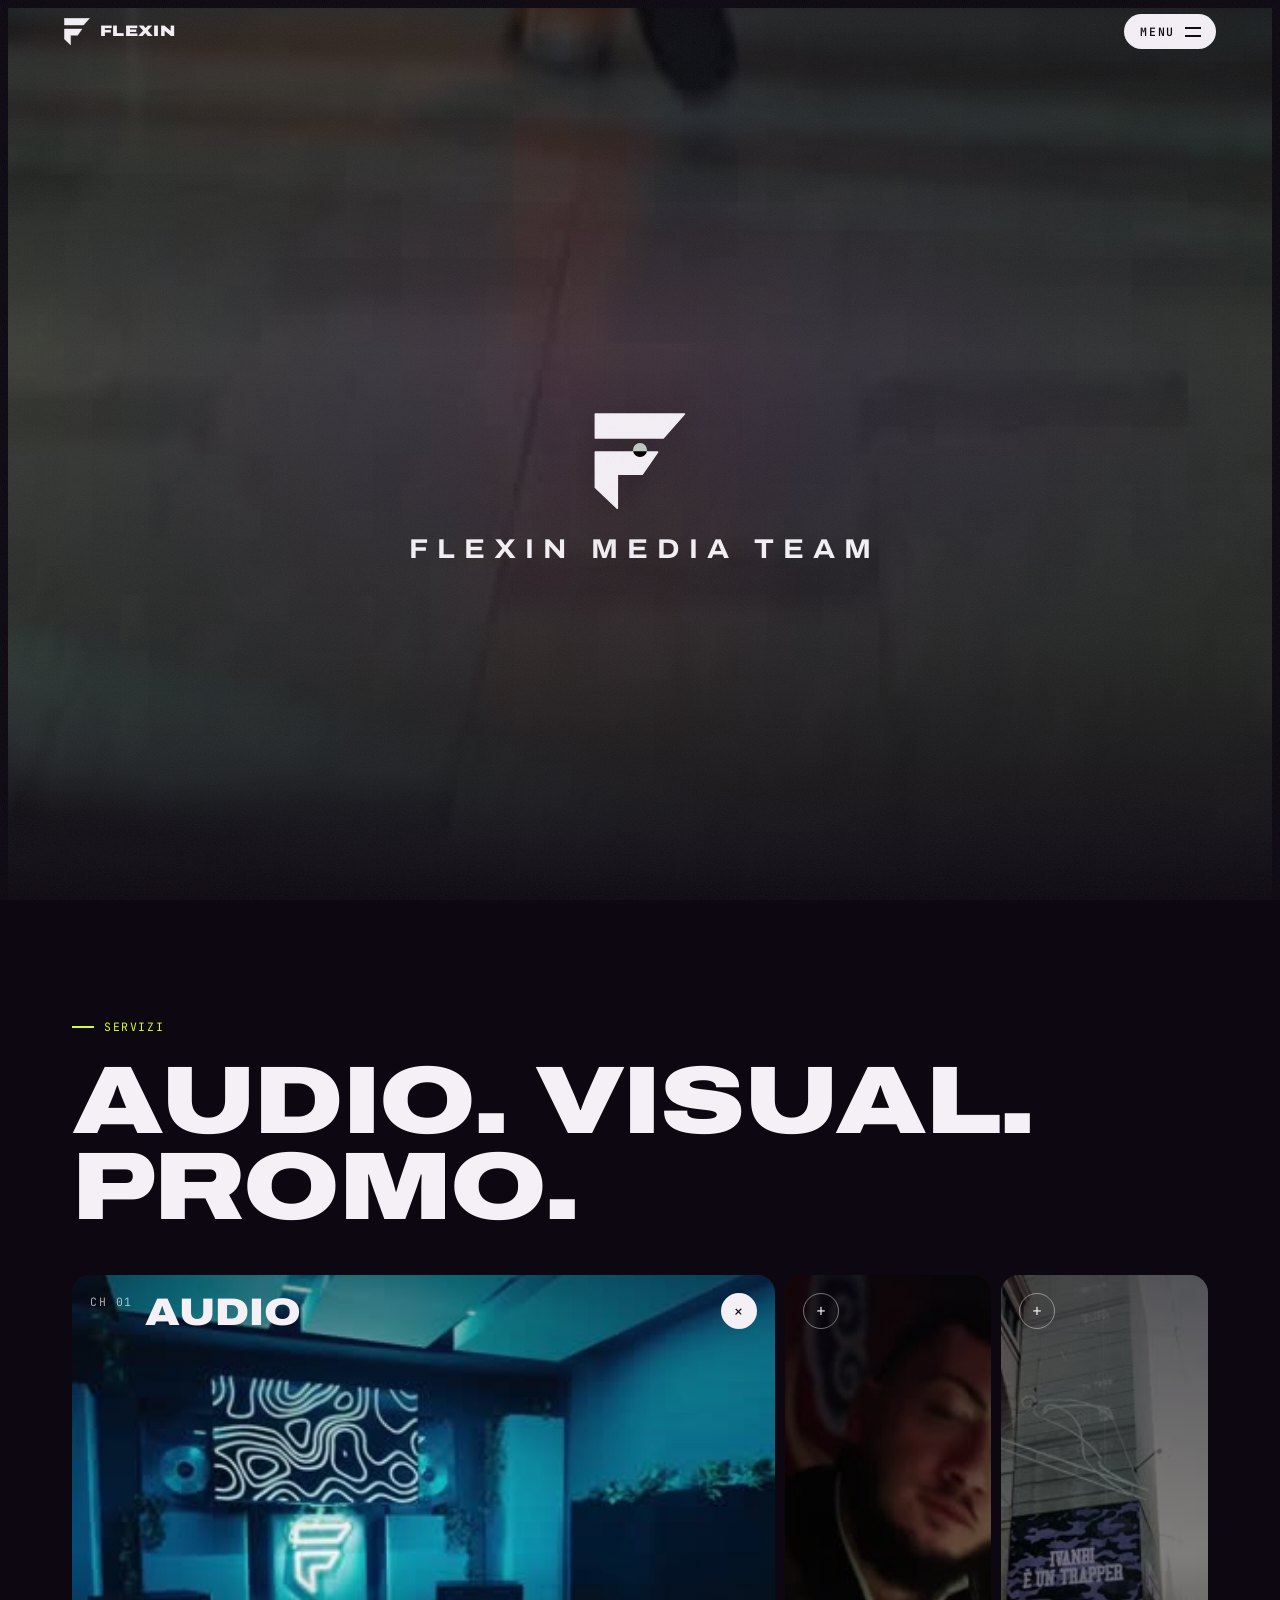
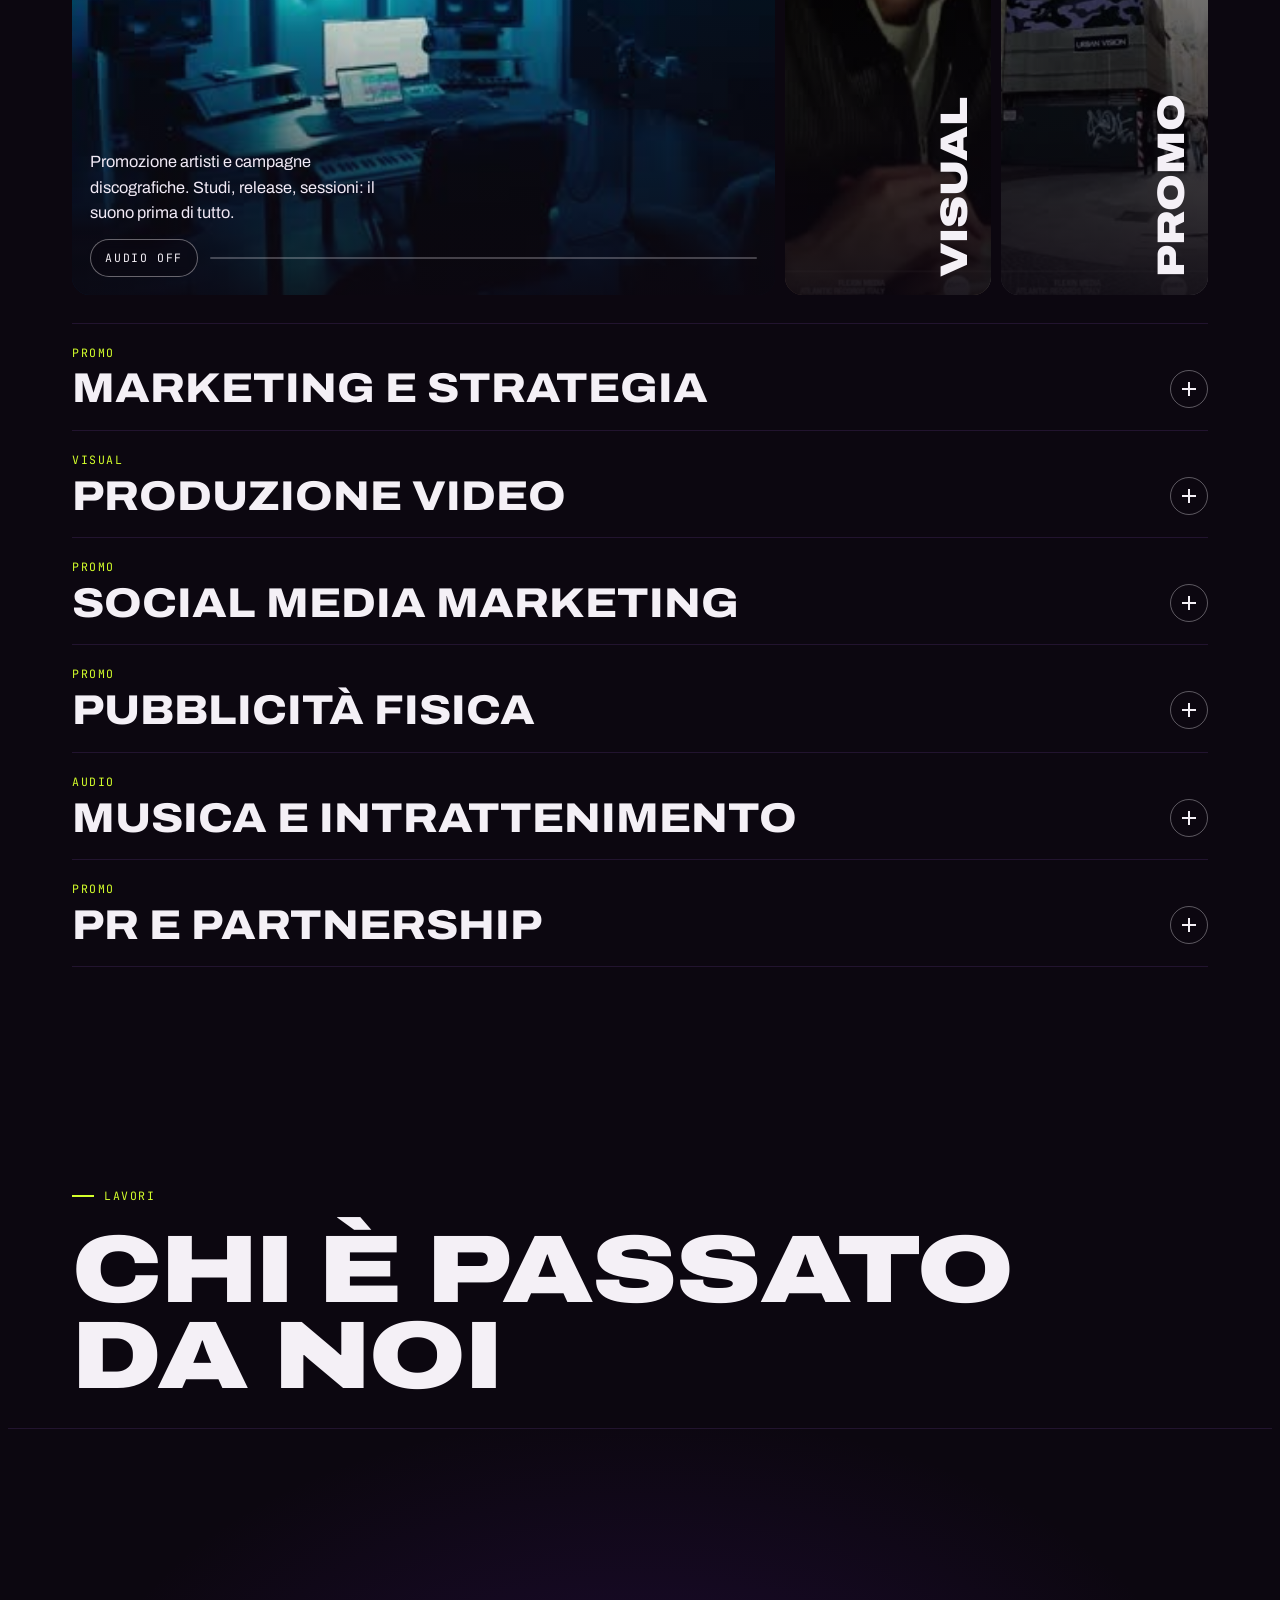
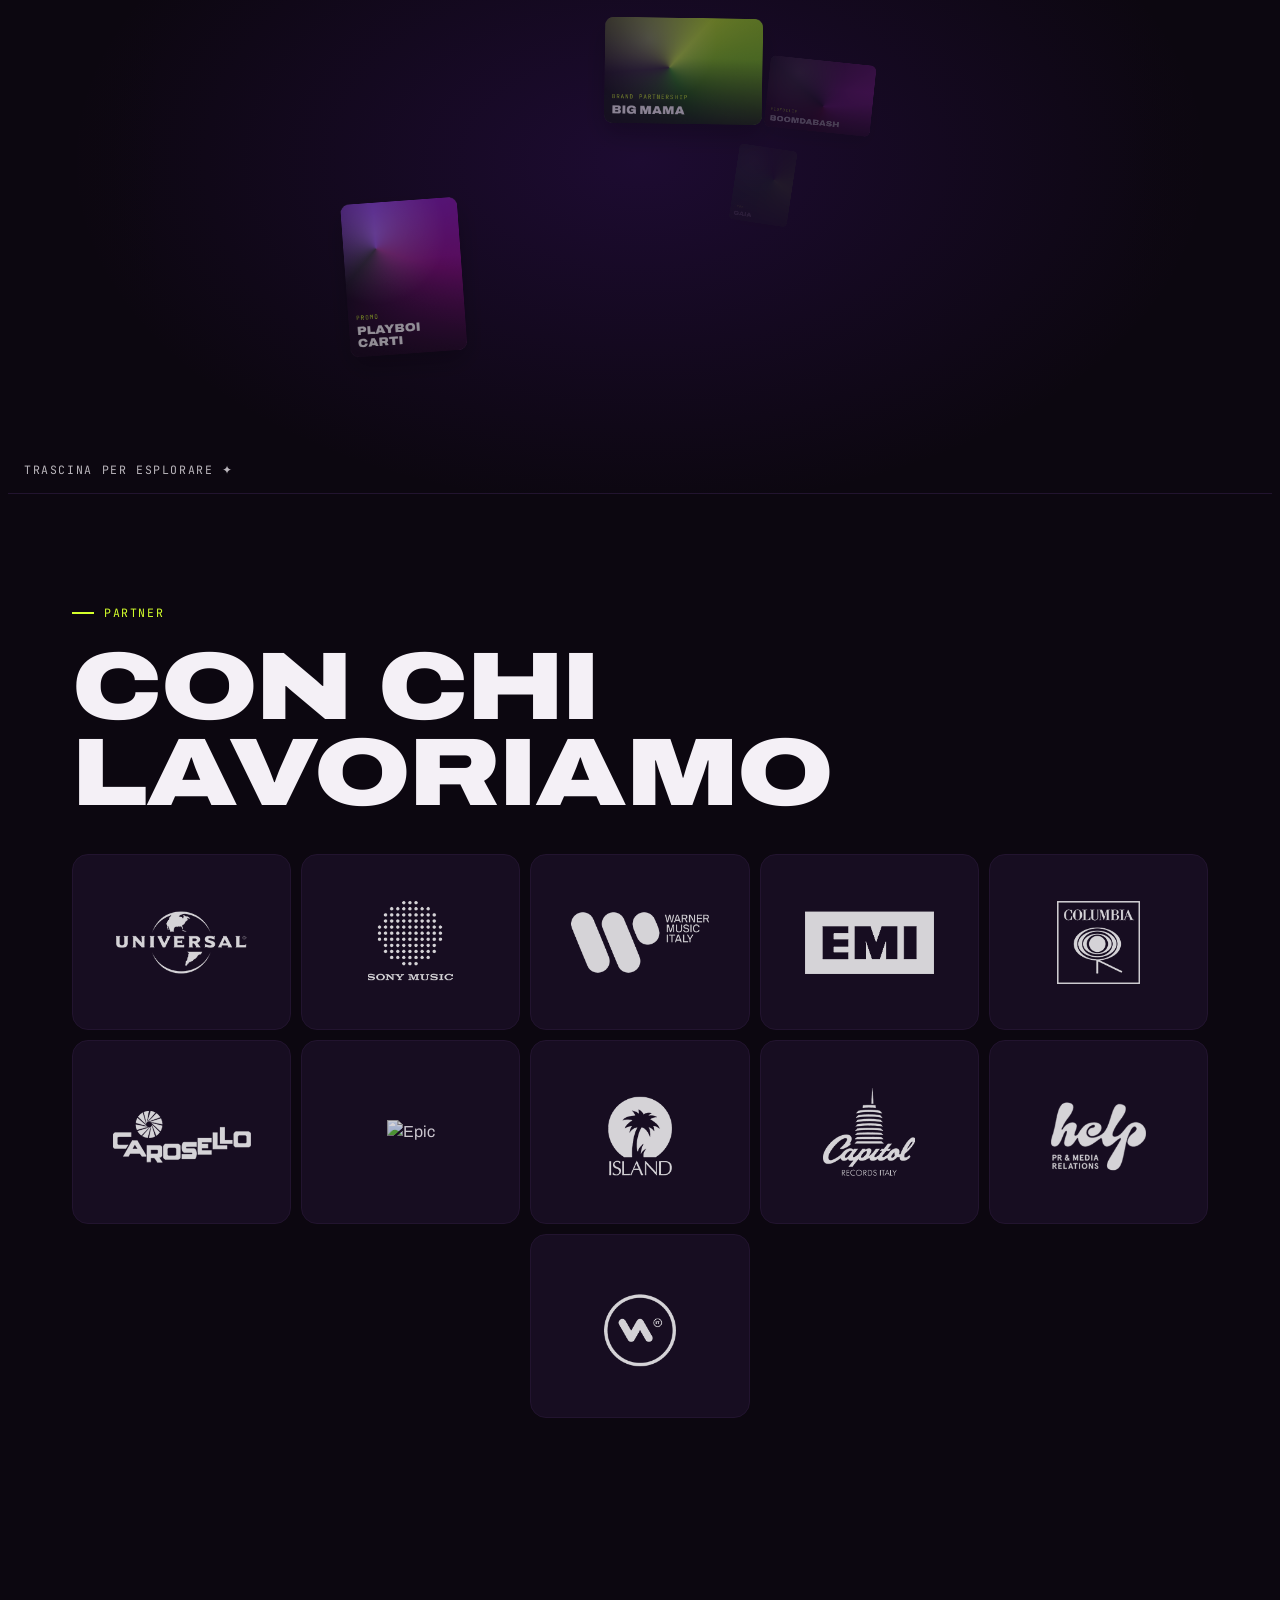
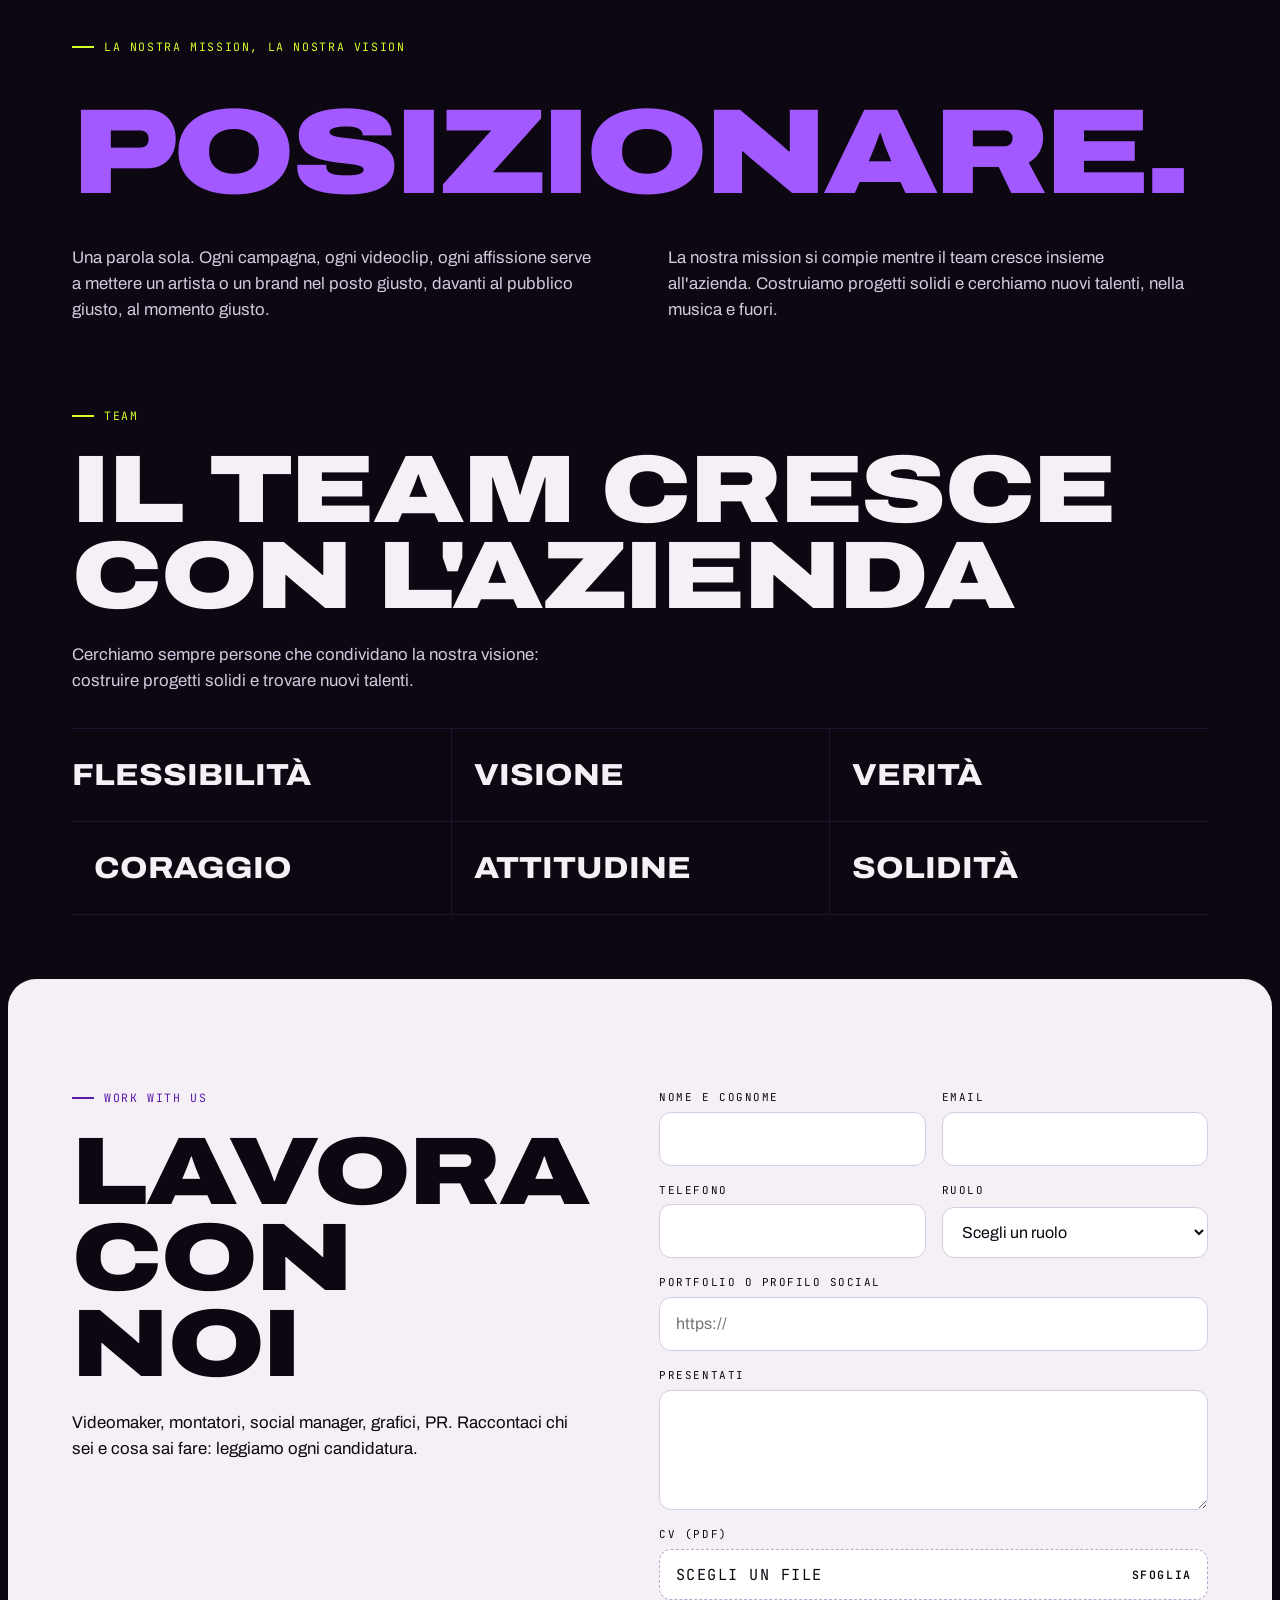
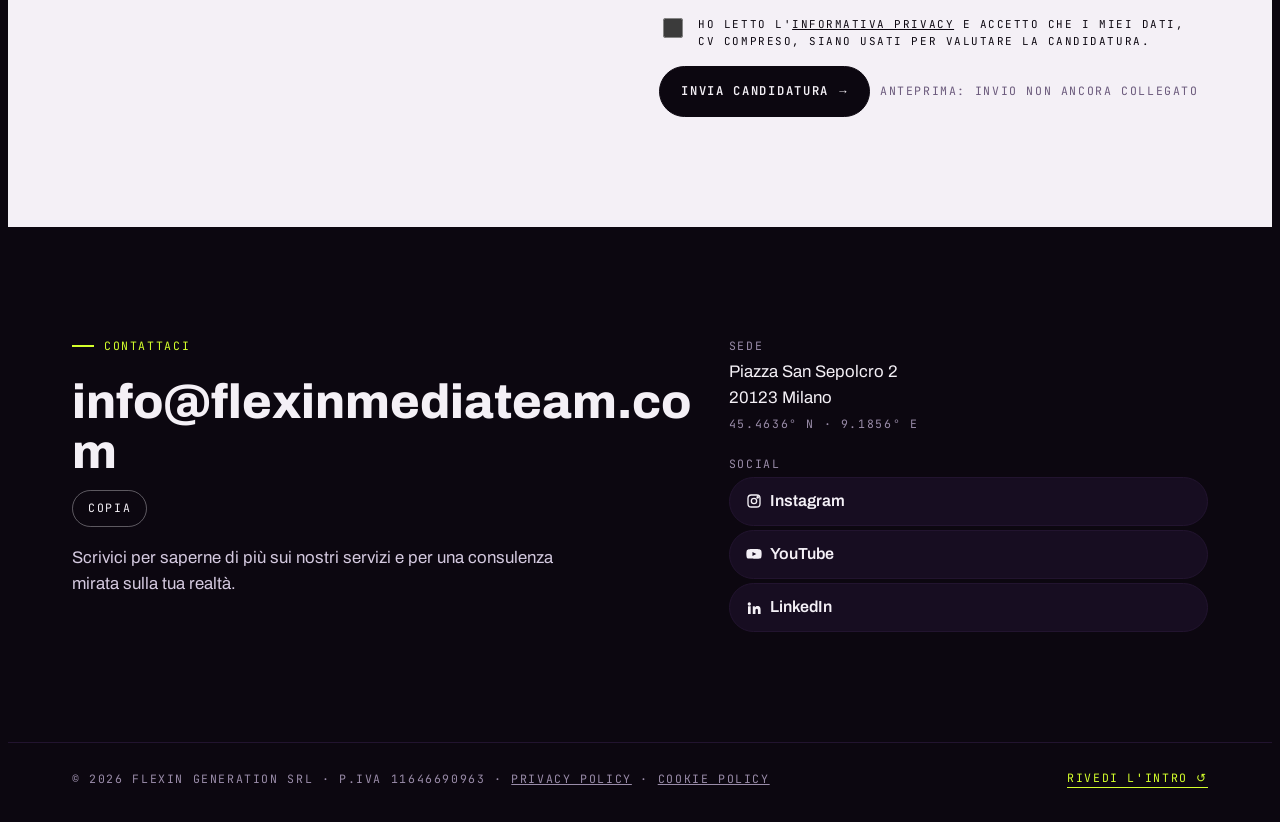
==== commit bac4a2bf: "Privacy: font locali, informativa candidature e privacy/cookie policy - Font Archivo e JetBrains Mon" ====
--- a/index.html
+++ b/index.html
@@ -5,9 +5,7 @@
 <meta name="viewport" content="width=device-width,initial-scale=1,viewport-fit=cover">
 <title>Flexin Media Team Duo</title>
 <meta name="claude:viewport-fit-sides" content="cover">
-<link rel="preconnect" href="https://fonts.googleapis.com">
-<link rel="preconnect" href="https://fonts.gstatic.com" crossorigin>
-<link rel="stylesheet" href="https://fonts.googleapis.com/css2?family=Archivo:wdth,wght@62..125,100..900&family=JetBrains+Mono:wght@400;600&display=swap">
+<link rel="stylesheet" href="fonts/fonts.css">
 <style>
 /* Layout: notte milanese dentro un double cup. Una colonna mobile-first, il viola "lean" è l'unico accento forte, il bianco polistirolo del bicchiere fa da secondo colore. */
 :root{
@@ -502,7 +500,7 @@
           <div class="fld full"><label for="f-link">Portfolio o profilo social</label><input id="f-link" name="link" type="url" inputmode="url" placeholder="https://"><span class="err"></span></div>
           <div class="fld full"><label for="f-msg">Presentati</label><textarea id="f-msg" name="messaggio" required></textarea><span class="err"></span></div>
           <div class="fld full"><label for="f-cv">CV (PDF)</label><label class="file" for="f-cv"><input id="f-cv" name="cv" type="file" accept="application/pdf,.pdf"><span id="cvname">Scegli un file</span><b class="mono" style="font-weight:600">Sfoglia</b></label><span class="err"></span></div>
-          <div class="fld full"><label class="chk" for="f-priv"><input id="f-priv" name="privacy" type="checkbox" required><span>Acconsento al trattamento dei dati personali per valutare la mia candidatura.</span></label><span class="err"></span></div>
+          <div class="fld full"><label class="chk" for="f-priv"><input id="f-priv" name="privacy" type="checkbox" required><span>Ho letto l'<a href="privacy.html#candidature" target="_blank" style="text-decoration:underline">informativa privacy</a> e accetto che i miei dati, CV compreso, siano usati per valutare la candidatura.</span></label><span class="err"></span></div>
           <div class="full cta-row" style="align-items:center"><button class="btn fill" type="submit" id="send">Invia candidatura <span class="arr">→</span></button><span class="form-note mono" id="fnote">Anteprima: invio non ancora collegato</span></div>
         </form>
         <div class="sent" id="sent" role="status" aria-live="polite">
@@ -540,7 +538,7 @@
 
 <footer class="foot">
   <div class="wrap mono">
-    <span>© <span id="yr">2026</span> Flexin Generation srl · P.IVA 11646690963</span>
+    <span>© <span id="yr">2026</span> Flexin Generation srl · P.IVA 11646690963 · <a href="privacy.html">Privacy policy</a> · <a href="privacy.html#cookie">Cookie policy</a></span>
     <button class="replay mono" type="button" id="replay">Rivedi l'intro ↺</button>
   </div>
 </footer>
@@ -1031,7 +1029,7 @@
 /* work-with-us form */
 (function(){
   const form = document.getElementById('applyForm'); if(!form) return;
-  const FORM_ENDPOINT = ''; /* inserire qui l'URL che riceve le candidature */
+  const FORM_ENDPOINT = ''; /* inserire qui l'URL che riceve le candidature e aggiungere il servizio scelto nella sezione "Fornitori" di privacy.html */
   const sent = document.getElementById('sent'), send = document.getElementById('send');
   const cv = document.getElementById('f-cv'), cvname = document.getElementById('cvname');
   cv.addEventListener('change', ()=>{ cvname.textContent = cv.files[0] ? cv.files[0].name : 'Scegli un file'; check(cv); });
--- a/fonts/fonts.css
+++ b/fonts/fonts.css
@@ -0,0 +1,57 @@
+/* Font ospitati in locale (licenza SIL OFL), scaricati da Google Fonts: nessuna richiesta ai server Google. */
+/* latin-ext */
+@font-face {
+  font-family: 'Archivo';
+  font-style: normal;
+  font-weight: 100 900;
+  font-stretch: 62% 125%;
+  font-display: swap;
+  src: url(archivo-normal-100-900-latin-ext-c422bf.woff2) format('woff2');
+  unicode-range: U+0100-02BA, U+02BD-02C5, U+02C7-02CC, U+02CE-02D7, U+02DD-02FF, U+0304, U+0308, U+0329, U+1D00-1DBF, U+1E00-1E9F, U+1EF2-1EFF, U+2020, U+20A0-20AB, U+20AD-20C4, U+2113, U+2C60-2C7F, U+A720-A7FF;
+}
+/* latin */
+@font-face {
+  font-family: 'Archivo';
+  font-style: normal;
+  font-weight: 100 900;
+  font-stretch: 62% 125%;
+  font-display: swap;
+  src: url(archivo-normal-100-900-latin-b92029.woff2) format('woff2');
+  unicode-range: U+0000-00FF, U+0131, U+0152-0153, U+02BB-02BC, U+02C6, U+02DA, U+02DC, U+0304, U+0308, U+0329, U+2000-206F, U+20AC, U+2122, U+2191, U+2193, U+2212, U+2215, U+FEFF, U+FFFD;
+}
+/* latin-ext */
+@font-face {
+  font-family: 'JetBrains Mono';
+  font-style: normal;
+  font-weight: 400;
+  font-display: swap;
+  src: url(jetbrains-mono-normal-400-latin-ext-ba1653.woff2) format('woff2');
+  unicode-range: U+0100-02BA, U+02BD-02C5, U+02C7-02CC, U+02CE-02D7, U+02DD-02FF, U+0304, U+0308, U+0329, U+1D00-1DBF, U+1E00-1E9F, U+1EF2-1EFF, U+2020, U+20A0-20AB, U+20AD-20C4, U+2113, U+2C60-2C7F, U+A720-A7FF;
+}
+/* latin */
+@font-face {
+  font-family: 'JetBrains Mono';
+  font-style: normal;
+  font-weight: 400;
+  font-display: swap;
+  src: url(jetbrains-mono-normal-400-latin-480c06.woff2) format('woff2');
+  unicode-range: U+0000-00FF, U+0131, U+0152-0153, U+02BB-02BC, U+02C6, U+02DA, U+02DC, U+0304, U+0308, U+0329, U+2000-206F, U+20AC, U+2122, U+2191, U+2193, U+2212, U+2215, U+FEFF, U+FFFD;
+}
+/* latin-ext */
+@font-face {
+  font-family: 'JetBrains Mono';
+  font-style: normal;
+  font-weight: 600;
+  font-display: swap;
+  src: url(jetbrains-mono-normal-600-latin-ext-ba1653.woff2) format('woff2');
+  unicode-range: U+0100-02BA, U+02BD-02C5, U+02C7-02CC, U+02CE-02D7, U+02DD-02FF, U+0304, U+0308, U+0329, U+1D00-1DBF, U+1E00-1E9F, U+1EF2-1EFF, U+2020, U+20A0-20AB, U+20AD-20C4, U+2113, U+2C60-2C7F, U+A720-A7FF;
+}
+/* latin */
+@font-face {
+  font-family: 'JetBrains Mono';
+  font-style: normal;
+  font-weight: 600;
+  font-display: swap;
+  src: url(jetbrains-mono-normal-600-latin-480c06.woff2) format('woff2');
+  unicode-range: U+0000-00FF, U+0131, U+0152-0153, U+02BB-02BC, U+02C6, U+02DA, U+02DC, U+0304, U+0308, U+0329, U+2000-206F, U+20AC, U+2122, U+2191, U+2193, U+2212, U+2215, U+FEFF, U+FFFD;
+}
